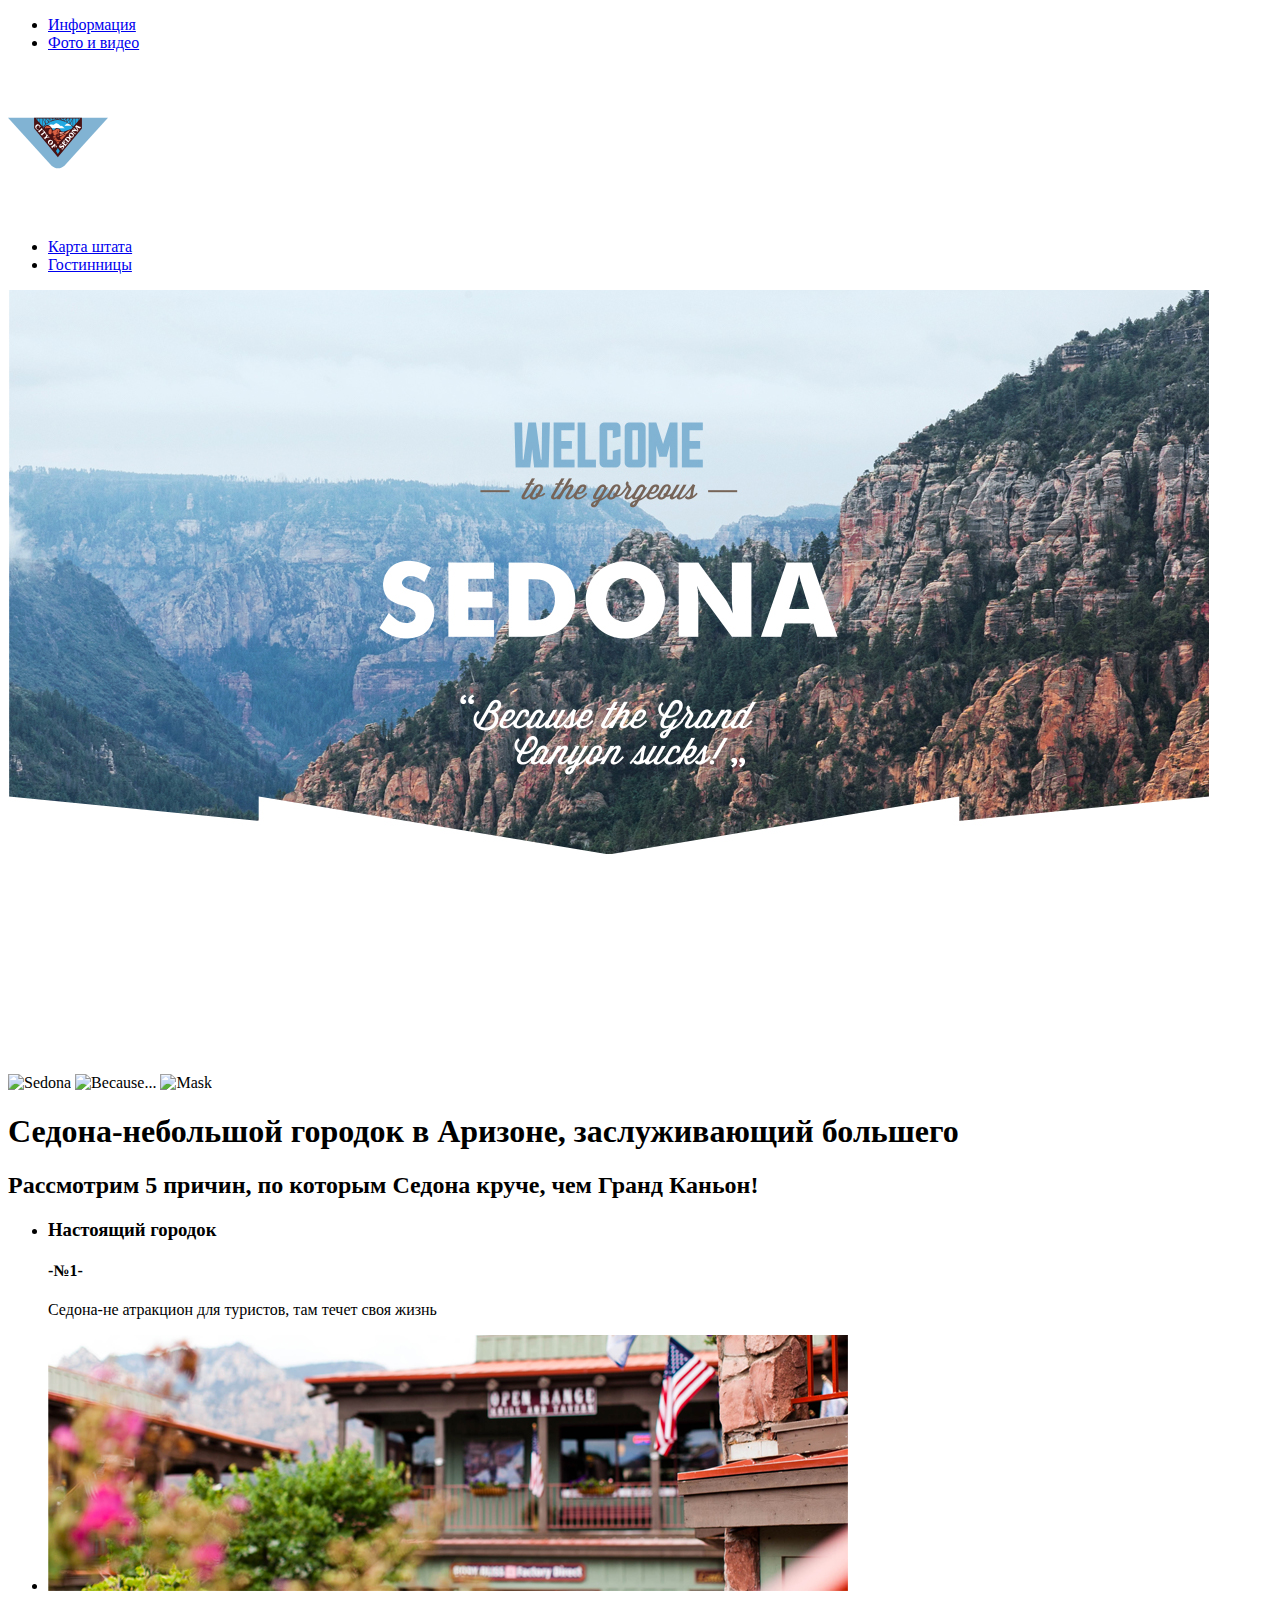
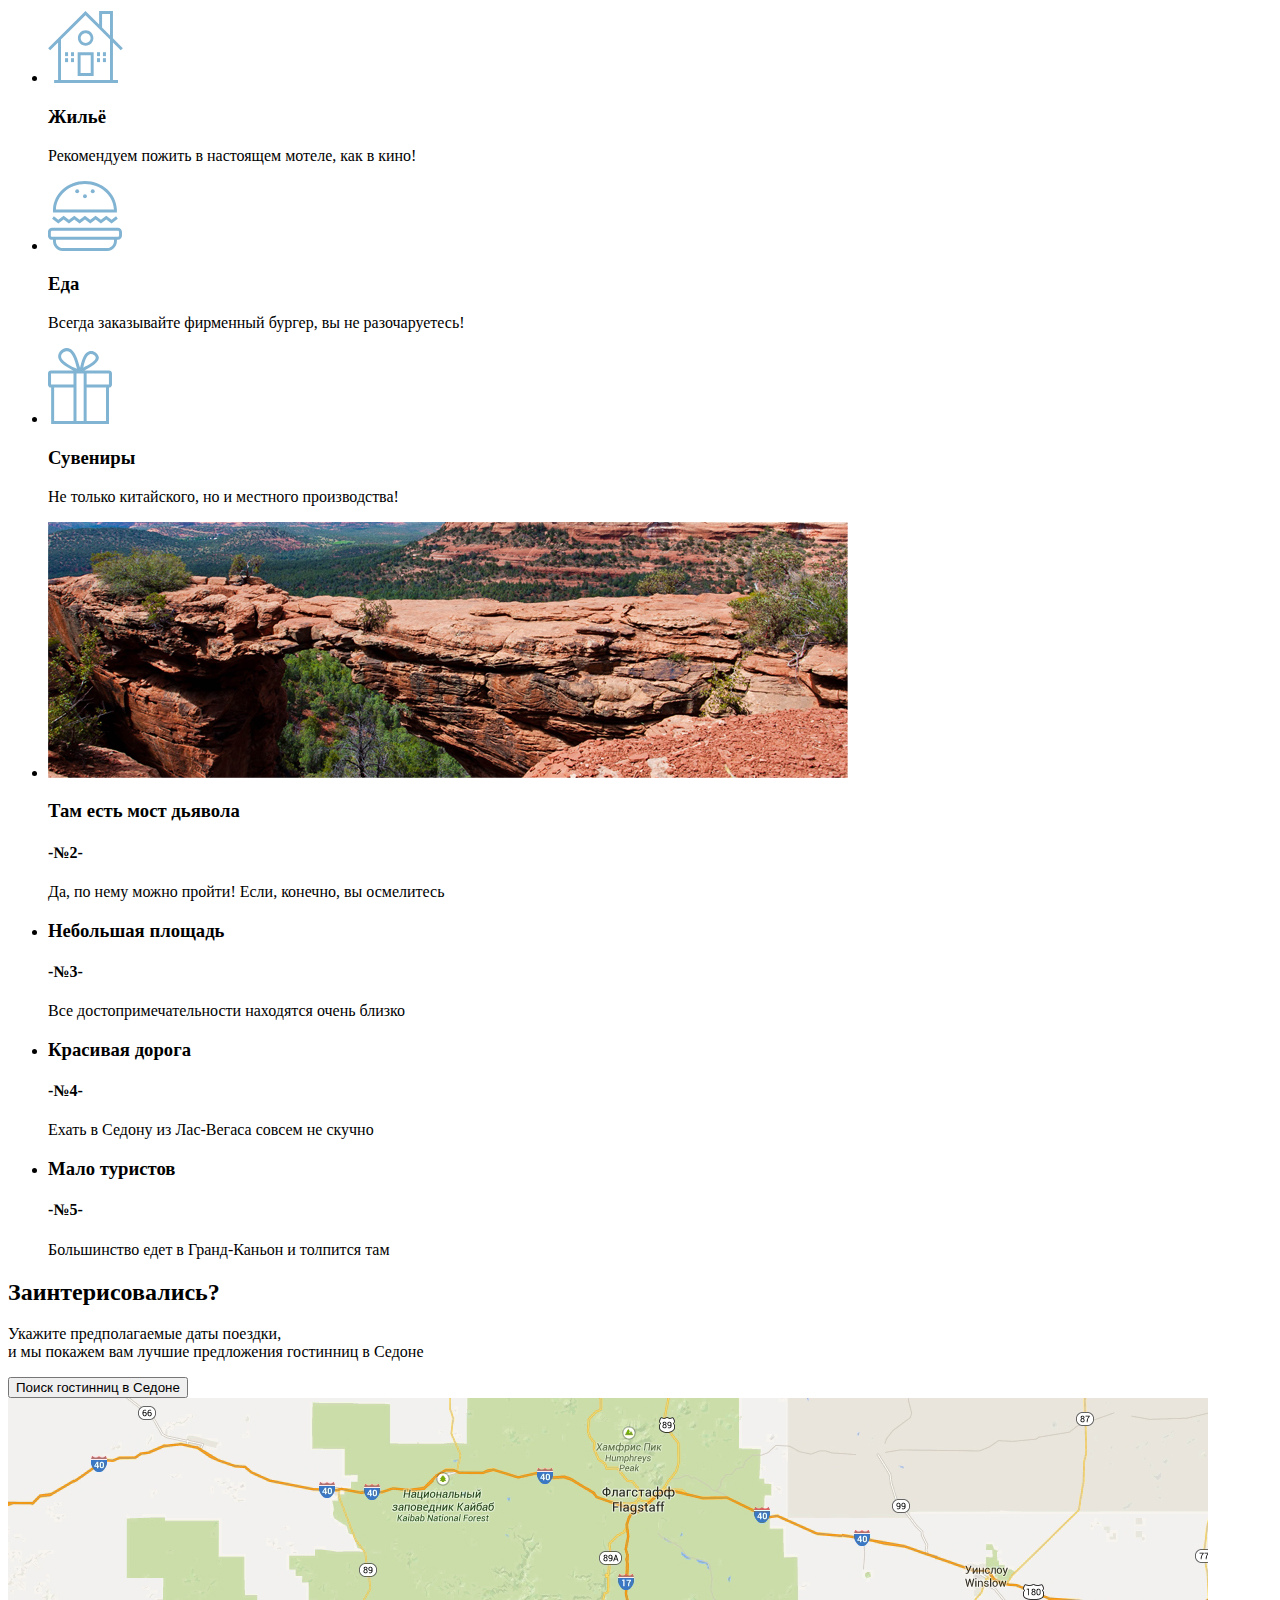
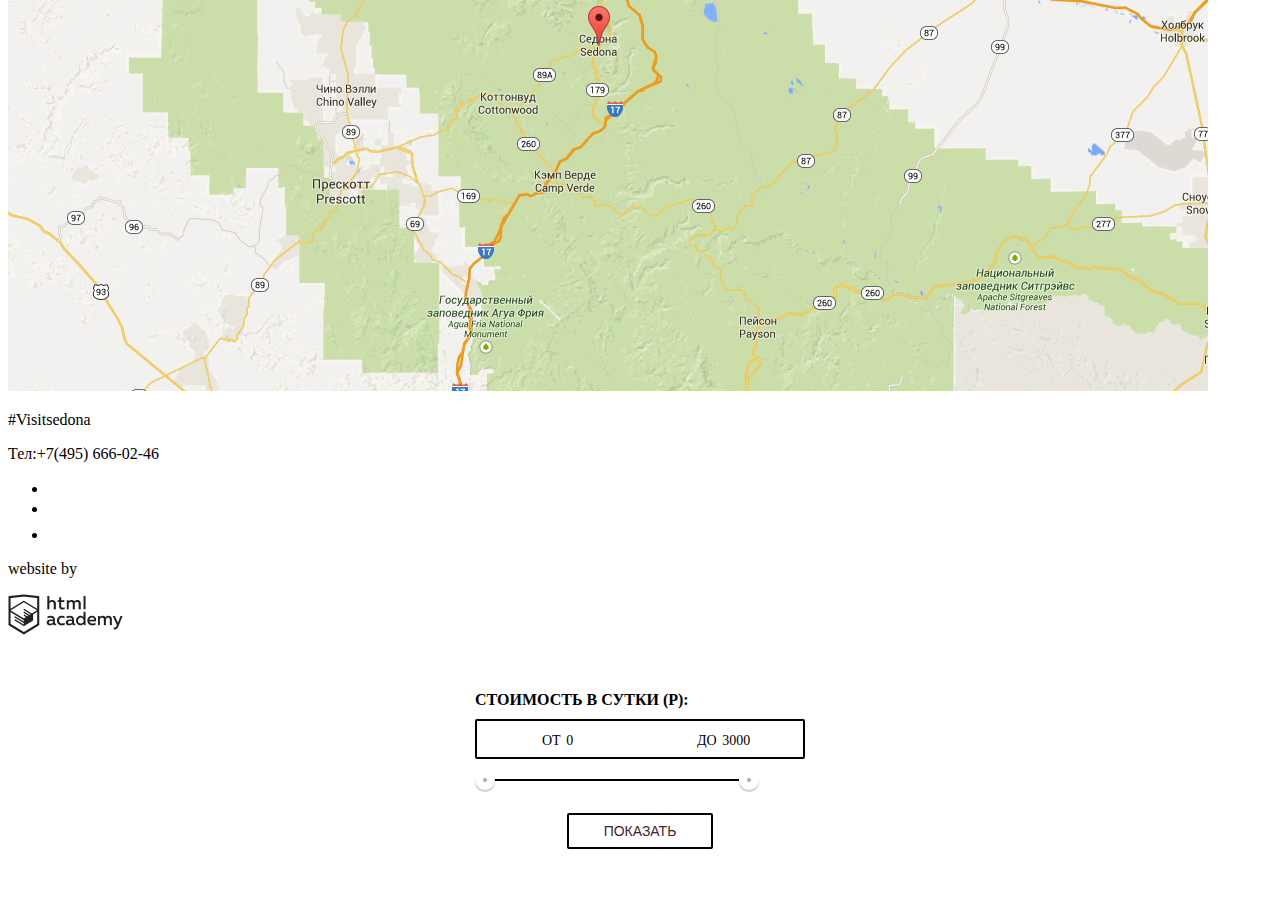
==== Index.html @ 8beca9a7 "first commit" ====
<!DOCTYPE html>
<html lang="ru">

<head>
   <meta charset="utf-8">
   <title>Седона</title>
   <link rel="stylesheet" href="src\css\sedona.css">
</head>

<body>
   <header>
      <nav class="nav">
         <ul class="nav_list">
            <li><a href="info.html">Информация</a></li>
            <li><a href="photo_and_video.html">Фото и видео</a></li>
         </ul>
            <img src="src\img\icons\logo.svg" alt="logo" width="100" height="150">
         <ul class="nav_list">
            <li><a href="map_of_the_states.html">Карта штата</a></li>
            <li><a href="hotel.html">Гостинницы</a></li>
         </ul>
      </nav>
   </header>
   <main>
      <div>
         <section class="intro">
            <img src="src\img\intro.jpg" alt="Welcome to the ..." width="1202" height="780">
            <img src="img" alt="Sedona">
            <img src="img" alt="Because...">
            <img src="img" alt="Mask">
         </section>
         <div class="titles">
            <h1>Седона-небольшой городок в Аризоне, заслуживающий большего</h1>
            <h2>Рассмотрим 5 причин, по которым Седона круче, чем Гранд Каньон!</h2>
         </div>

         <!--Первая полоса преимуществ-->
         <ul class="reasons">
            <li class="reason_row">
               <div class="reason_reason-full">
                  <div class="reason_info">
                     <h3>Настоящий городок</h3>
                     <h4>-№1-</h4>
                     <p>Седона-не атракцион для туристов, там течет своя жизнь</p>
                  </div>
               </div>
            </li>
            <li>
               <div class="reason_image">
                  <img src="src\img\reason_image.jpg" alt="reason_image">
               </div>
            </li>
         </ul>
      </div>

      <!--Вторая полоса преимуществ-->
      <div>
         <ul class="reason">
            <li>
               <div class="reason_icon_housing">
                  <img src="src\img\icons\icon-housing.svg" alt="housing">
               </div>
               <div class="reason_info">
                  <h3>Жильё</h3>
                  <p>Рекомендуем пожить в настоящем мотеле, как в кино!</p>
               </div>
            </li>
            <li>
               <div class="reason_icon_meal">
                  <img src="src\img\icons\icon-meal.svg" alt="meal">
               </div>
               <div class="reason_info">
                  <h3>Еда</h3>
                  <p>Всегда заказывайте фирменный бургер, вы не разочаруетесь!</p>
               </div>
            </li>
            <li>
               <div class="reason_icon_souvenirs">
                  <img src="src\img\icons\icon-souvenirs.svg" alt="souvenirs">
               </div>
               <div class="reason_souvenirs">
                  <h3>Сувениры</h3>
                  <p>Не только китайского, но и местного производства!</p>
               </div>
            </li>
         </ul>
      </div>
      <section class="reason_row">

         <!--Третья полоса преимуществ-->
         <div class="reason reason-full">
            <div class="reason_info">
               <ul>
                  <li><img src="src\img\devil's_bridge.jpg" alt="devil's_bridge">
                     <h3>Там есть мост дьявола</h3>
                     <h4>-№2-</h4>
                     <p>Да, по нему можно пройти! Если, конечно, вы осмелитесь</p>
                  </li>
               </ul>
            </div>
         </div>
      </section>

      <!--Четвертая полоса преимуществ-->
      <ul class="reason_row">
         <li class="reason">
            <div class="reason_info">
               <h3>Небольшая площадь</h3>
               <h4>-№3-</h4>
               <p>Все достопримечательности находятся очень близко</p>
            </div>
         </li>
         <li class="reason">
            <div class="reason_info">
               <h3>Красивая дорога</h3>
               <h4>-№4-</h4>
               <p> Ехать в Седону из Лас-Вегаса совсем не скучно</p>
            </div>
         </li>
         <li class="reason">
            <div class="reason_info">
               <h3>Мало туристов</h3>
               <h4>-№5-</h4>
               <p>Большинство едет в Гранд-Каньон и толпится там</p>
            </div>
         </li>
      </ul>

      <section class="form">
         <div class="form_info">
            <h2>Заинтерисовались?</h2>
            <p>Укажите предполагаемые даты поездки,<br>
               и мы покажем вам лучшие предложения гостинниц в Седоне</p>
         </div>

         <!--Всё, что относится к кнопке-->
         <div class="button">
            <button type="button">Поиск гостинниц в Седоне</button>
         </div>
         <div class="form_popup">
            <form>
               <!--Форма, выпающая при нажатии кнопки-->
            </form>
         </div>
         <div class="map">
            <img src="src\img\map.jpg" alt="maps">
         </div>
      </section>
   </main>
   <footer>
      <div class="contacts">
         <p>#Visitsedona</p>
         <p>Тел:+7(495) 666-02-46</p>
      </div>
      <div class="social_network">
         <ul>
            <li><a href="https://twitter.com"> <img src="src\img\icons\twitter.svg" alt="twitter"></a></li>
            <li><a href="https://www.youtube.com"><img src="src\img\icons\youtube.svg" alt="youtube"></a></li>
            <li><a href="https://www.facebook.com"><img src="src\img\icons\fb-icon.svg" alt="instagram"></a></li>
         </ul>
      </div>
      <div class="html_academy">
         <p>website by</p>
         <a href="https://htmlacademy.ru">
            <img src="src\img\logo_name.png" alt="website by html academy">
         </a>
      </div>
   </footer>
   <div class="filter-range">
      <div class="filter-range-title">Стоимость в сутки (р):</div>
        <div class="price-controls">
          <label class="min-price">от <input type="text" name="min-price" value="0"></label>
          <label class="max-price">до <input type="text" name="max-price" value="3000"></label>
        </div>
        <div class="range-controls">
          <div class="scale">
            <div class="bar"></div>
          </div>
          <div class="range-toggle range-toggle-min"></div>
          <div class="range-toggle range-toggle-max"></div>
        </div>
       <button class="btn-transparent" type="submit">Показать</button>
      </div>
      

</body>

</html>
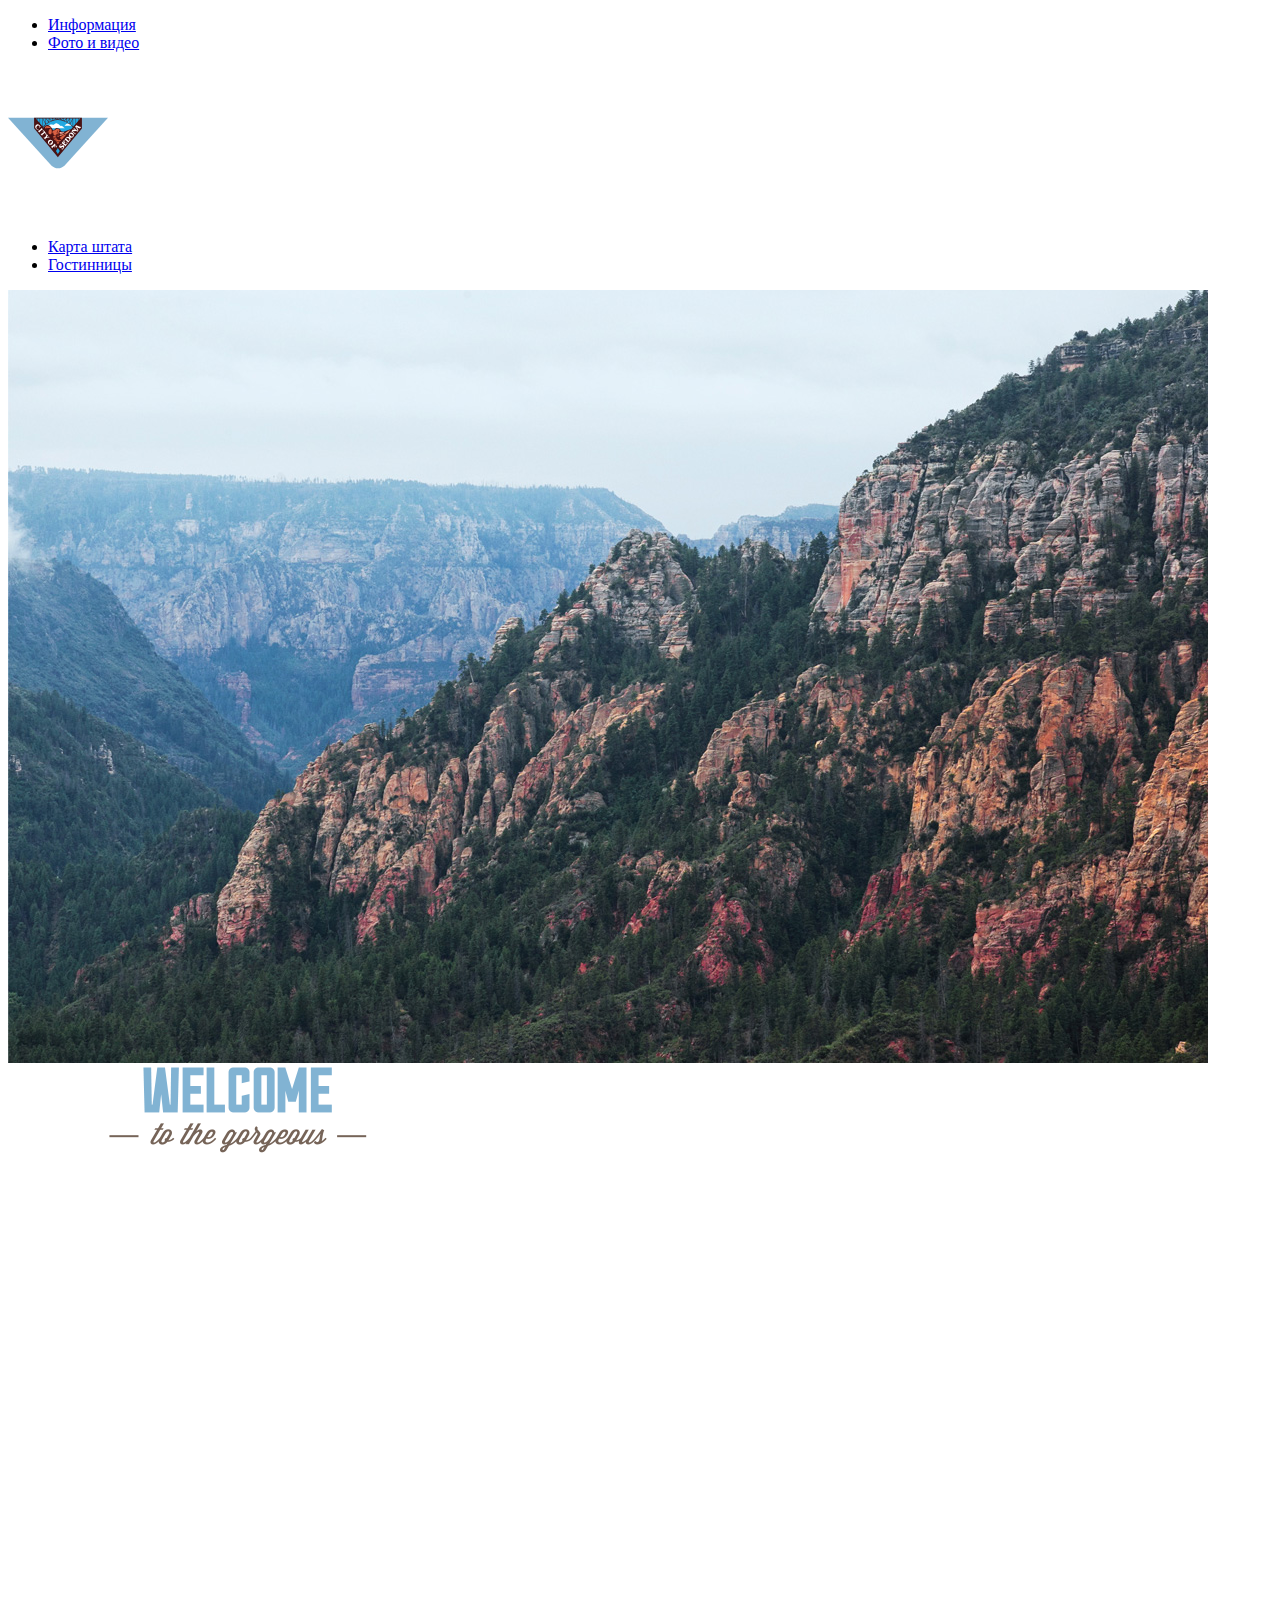
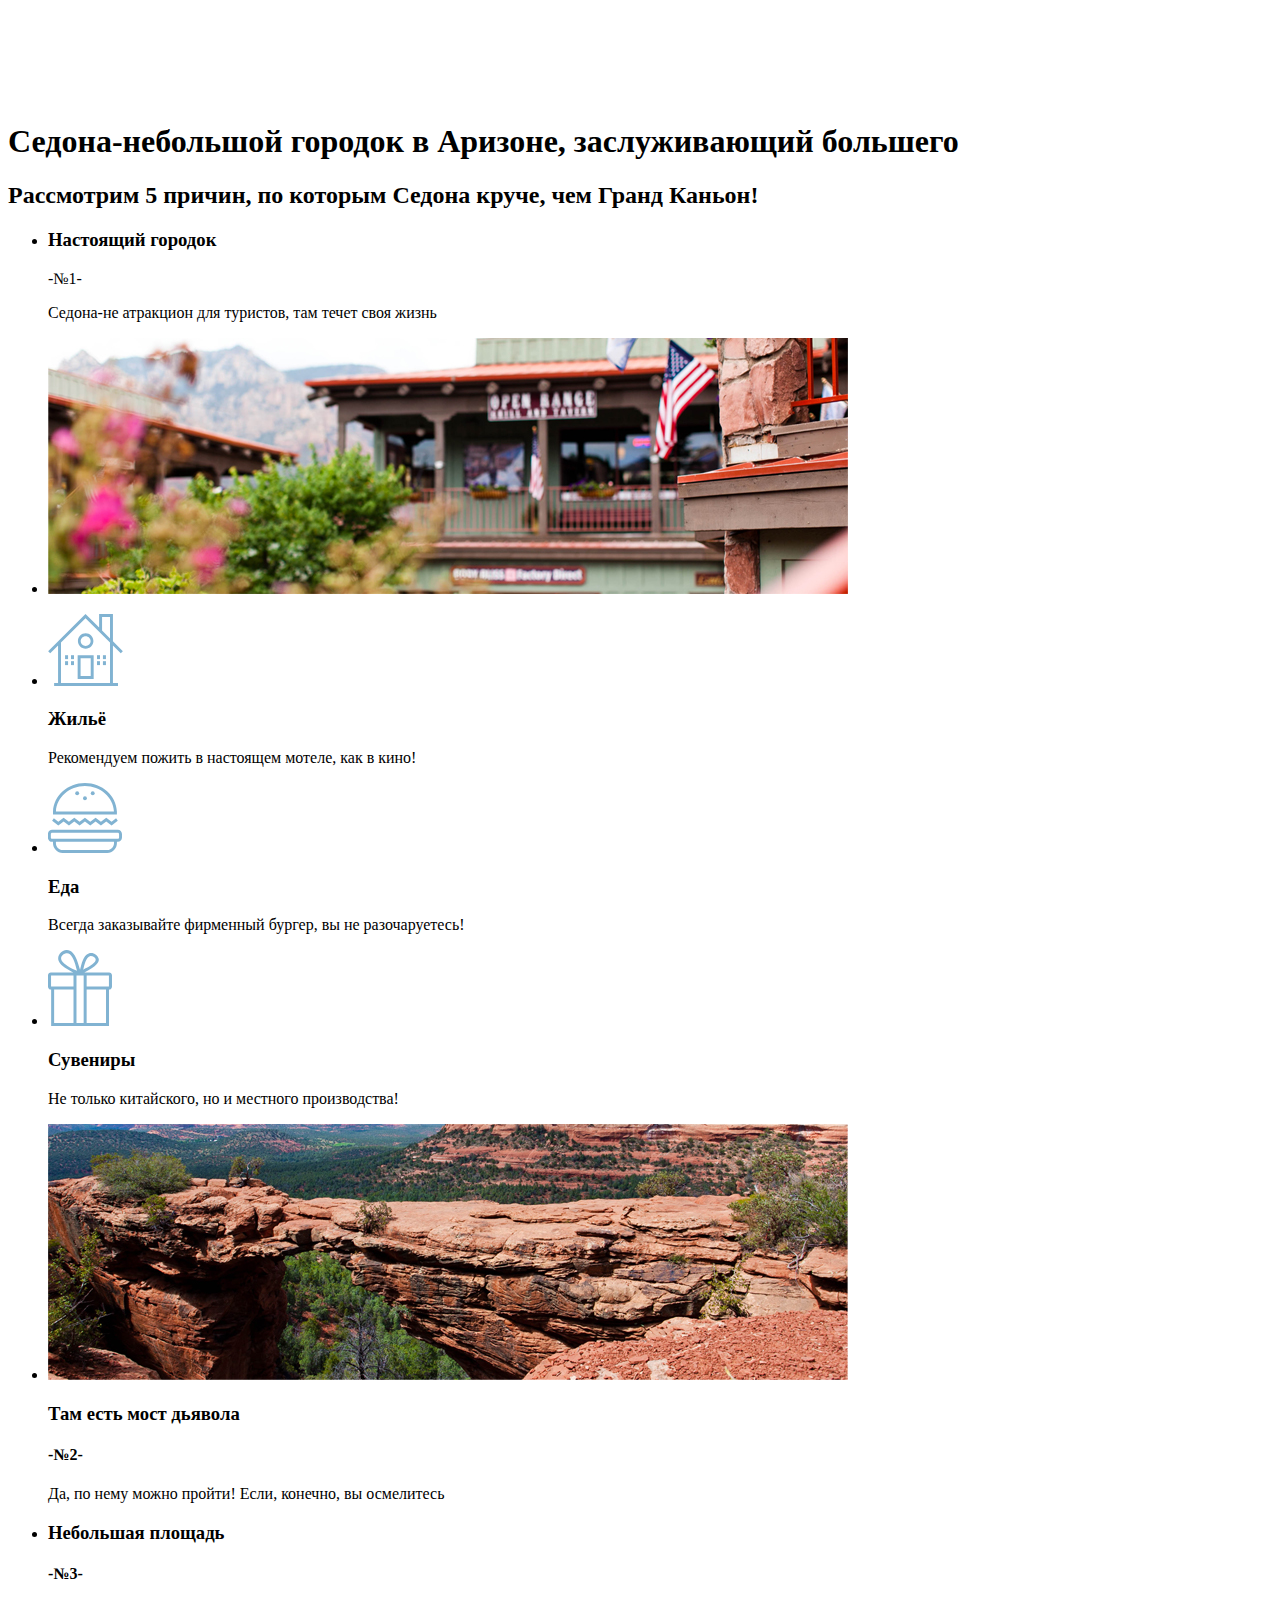
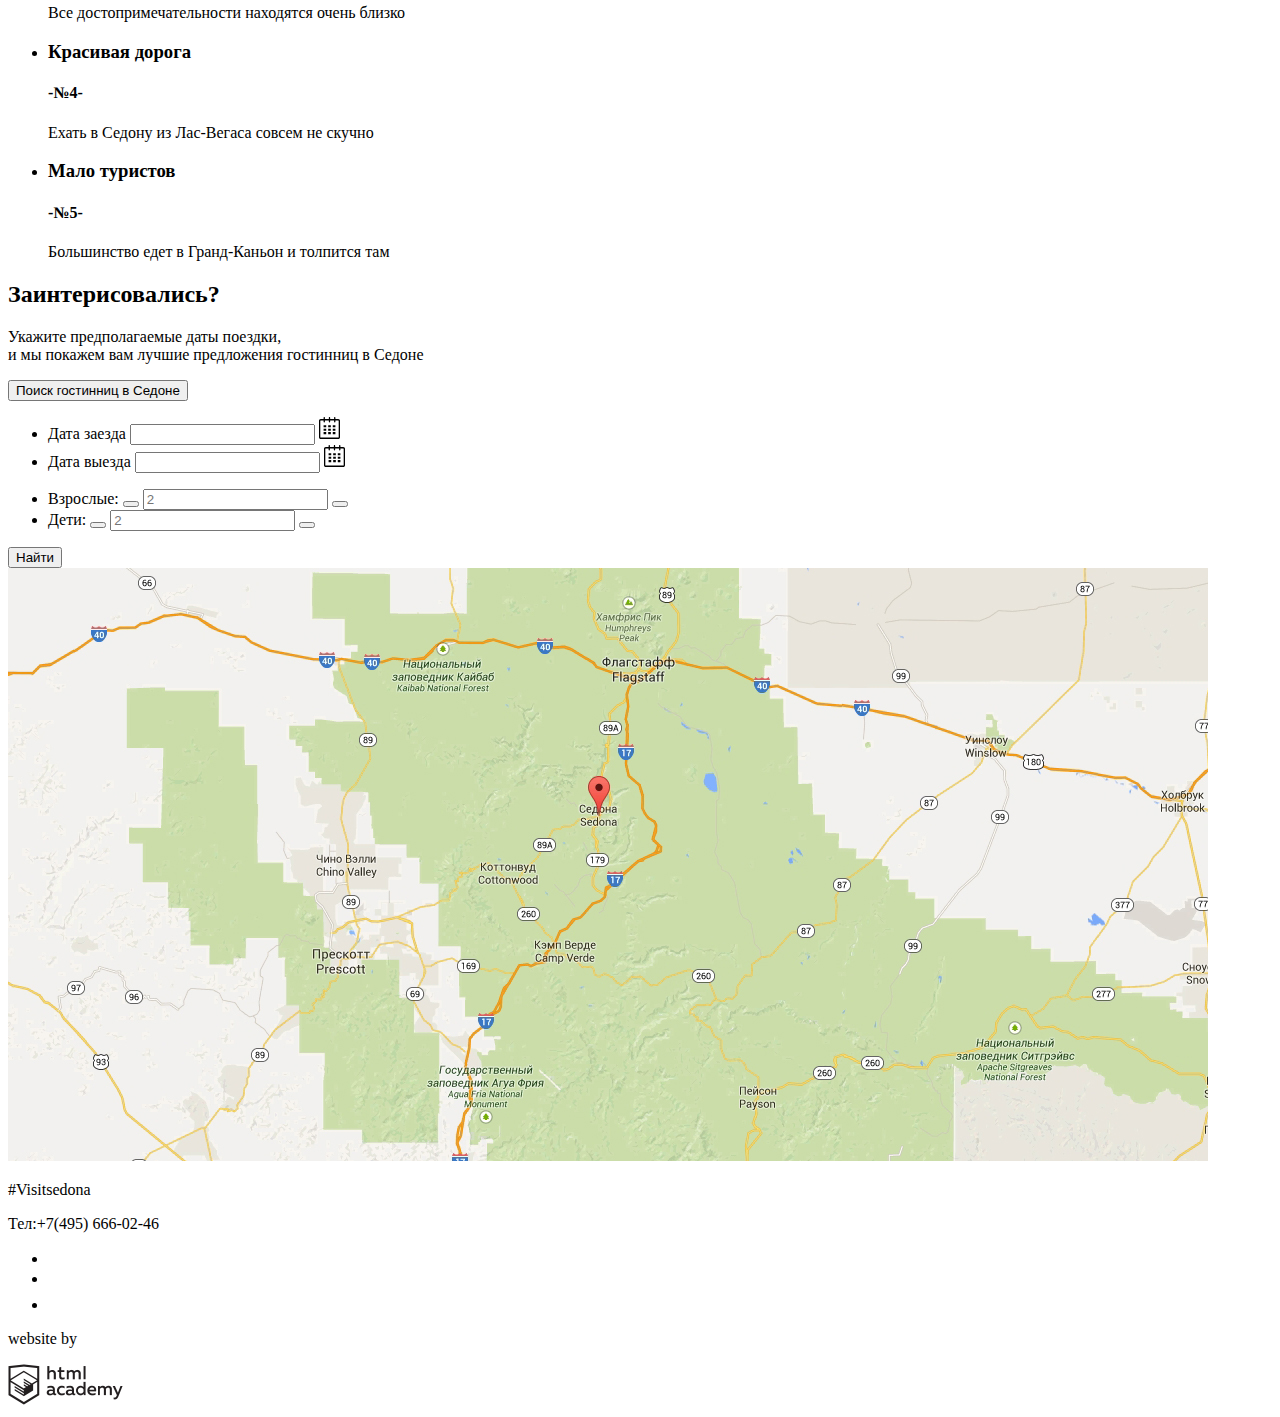
==== commit 0d163886: "дополнил разметку главной страницы" ====
--- a/Index.html
+++ b/Index.html
@@ -14,7 +14,9 @@
             <li><a href="info.html">Информация</a></li>
             <li><a href="photo_and_video.html">Фото и видео</a></li>
          </ul>
+         <a href="/" class="nav_logo">
             <img src="src\img\icons\logo.svg" alt="logo" width="100" height="150">
+         </a>
          <ul class="nav_list">
             <li><a href="map_of_the_states.html">Карта штата</a></li>
             <li><a href="hotel.html">Гостинницы</a></li>
@@ -24,10 +26,11 @@
    <main>
       <div>
          <section class="intro">
-            <img src="src\img\intro.jpg" alt="Welcome to the ..." width="1202" height="780">
-            <img src="img" alt="Sedona">
-            <img src="img" alt="Because...">
-            <img src="img" alt="Mask">
+            <img src="src\img\background_photo.jpg" alt="Background photo" width="" height="">
+            <img src="src\img\welcome.png" alt="welcome to the Sedona">
+            <!--все три надписи-->
+            <img src="src\img\mask.svg" alt="Mask">
+            <!--маска, перекрывающая низ фоновой картинки -->
          </section>
          <div class="titles">
             <h1>Седона-небольшой городок в Аризоне, заслуживающий большего</h1>
@@ -40,7 +43,7 @@
                <div class="reason_reason-full">
                   <div class="reason_info">
                      <h3>Настоящий городок</h3>
-                     <h4>-№1-</h4>
+                     <span>-№1-</span>
                      <p>Седона-не атракцион для туристов, там течет своя жизнь</p>
                   </div>
                </div>
@@ -137,13 +140,58 @@
          <div class="button">
             <button type="button">Поиск гостинниц в Седоне</button>
          </div>
+         <!--Форма, выпающая при нажатии кнопки-->
          <div class="form_popup">
             <form>
-               <!--Форма, выпающая при нажатии кнопки-->
+               <ul>
+                  <li>
+                     <label>
+                        Дата заезда
+                        <input type="text" name="arrival date">
+                     </label>
+                     <svg class="calendar-icon" xmlns="http://www.w3.org/2000/svg" width="21" height="22"
+                        viewBox="0 0 21 22">
+                        <path
+                           d="M19.251 2.025h-2.845V.648c0-.381-.294-.689-.656-.689-.363 0-.656.308-.656.689v1.377h-3.938V.648c0-.381-.294-.689-.655-.689-.363 0-.657.308-.657.689v1.377H5.906V.648c0-.381-.294-.689-.656-.689-.363 0-.657.308-.657.689v1.377H1.75C.784 2.025 0 2.847 0 3.862v16.302C0 21.179.784 22 1.75 22h17.501c.966 0 1.749-.821 1.749-1.836V3.862c0-1.015-.783-1.837-1.749-1.837zm.437 18.139a.448.448 0 0 1-.437.459H1.75a.45.45 0 0 1-.438-.459V3.862a.45.45 0 0 1 .438-.459h2.844v1.378c0 .381.294.689.657.689.362 0 .656-.308.656-.689V3.403h3.938v1.378c0 .381.294.689.657.689.361 0 .655-.308.655-.689V3.403h3.938v1.378c0 .381.293.689.656.689.362 0 .656-.308.656-.689V3.403h2.845c.241 0 .437.206.437.459v16.302z" />
+                        <path
+                           d="M4.594 8.225h2.625v2.066H4.594zM4.594 11.668h2.625v2.067H4.594zM4.594 15.112h2.625v2.066H4.594zM9.188 15.112h2.625v2.066H9.188zM9.188 11.668h2.625v2.067H9.188zM9.188 8.225h2.625v2.066H9.188zM13.781 15.112h2.625v2.066h-2.625zM13.781 11.668h2.625v2.067h-2.625zM13.781 8.225h2.625v2.066h-2.625z" />
+                     </svg>
+                     <img src="\\" alt="">
+                  </li>
+                  <li>
+                     <label>
+                        Дата выезда
+                        <input type="text" name="departure date">
+                     </label>
+                     <svg class="calendar-icon" xmlns="http://www.w3.org/2000/svg" width="21" height="22"
+                        viewBox="0 0 21 22">
+                        <path
+                           d="M19.251 2.025h-2.845V.648c0-.381-.294-.689-.656-.689-.363 0-.656.308-.656.689v1.377h-3.938V.648c0-.381-.294-.689-.655-.689-.363 0-.657.308-.657.689v1.377H5.906V.648c0-.381-.294-.689-.656-.689-.363 0-.657.308-.657.689v1.377H1.75C.784 2.025 0 2.847 0 3.862v16.302C0 21.179.784 22 1.75 22h17.501c.966 0 1.749-.821 1.749-1.836V3.862c0-1.015-.783-1.837-1.749-1.837zm.437 18.139a.448.448 0 0 1-.437.459H1.75a.45.45 0 0 1-.438-.459V3.862a.45.45 0 0 1 .438-.459h2.844v1.378c0 .381.294.689.657.689.362 0 .656-.308.656-.689V3.403h3.938v1.378c0 .381.294.689.657.689.361 0 .655-.308.655-.689V3.403h3.938v1.378c0 .381.293.689.656.689.362 0 .656-.308.656-.689V3.403h2.845c.241 0 .437.206.437.459v16.302z" />
+                        <path
+                           d="M4.594 8.225h2.625v2.066H4.594zM4.594 11.668h2.625v2.067H4.594zM4.594 15.112h2.625v2.066H4.594zM9.188 15.112h2.625v2.066H9.188zM9.188 11.668h2.625v2.067H9.188zM9.188 8.225h2.625v2.066H9.188zM13.781 15.112h2.625v2.066h-2.625zM13.781 11.668h2.625v2.067h-2.625zM13.781 8.225h2.625v2.066h-2.625z" />
+                     </svg>
+                     <img src="\\" alt="">
+                  </li>
+               </ul>
+               <ul>
+                  <li>
+                     Взрослые:
+                     <button type="button" class="minus"> </button>
+                     <input class="adults" type="text" placeholder="2">
+                     <button type="button" class="plus"></button>
+                  </li>
+                  <li>
+                     Дети:
+                     <button type="button" class="minus"> </button>
+                     <input class="children" type="text" placeholder="2">
+                     <button type="button" class="plus"></button>
+                  </li>
+               </ul>
+               <button type="button">Найти</button>
             </form>
          </div>
          <div class="map">
-            <img src="src\img\map.jpg" alt="maps">
+            <img src="src\img\map.jpg" alt="Седона, штат Аризона, Соединённые Штаты Америки">
          </div>
       </section>
    </main>
@@ -166,24 +214,50 @@
          </a>
       </div>
    </footer>
-   <div class="filter-range">
-      <div class="filter-range-title">Стоимость в сутки (р):</div>
-        <div class="price-controls">
-          <label class="min-price">от <input type="text" name="min-price" value="0"></label>
-          <label class="max-price">до <input type="text" name="max-price" value="3000"></label>
-        </div>
-        <div class="range-controls">
-          <div class="scale">
-            <div class="bar"></div>
-          </div>
-          <div class="range-toggle range-toggle-min"></div>
-          <div class="range-toggle range-toggle-max"></div>
-        </div>
-       <button class="btn-transparent" type="submit">Показать</button>
-      </div>
-      
-
 </body>
 
 </html>
 
+
+
+
+
+
+
+
+
+
+
+
+
+
+
+
+
+
+
+
+
+
+
+
+
+
+
+
+<!--ползунок с ценой
+<div class="filter-range">
+   <div class="filter-range-title">Стоимость в сутки (р):</div>
+   <div class="price-controls">
+      <label class="min-price">от <input type="text" name="min-price" value="0"></label>
+      <label class="max-price">до <input type="text" name="max-price" value="3000"></label>
+   </div>
+   <div class="range-controls">
+      <div class="scale">
+         <div class="bar"></div>
+      </div>
+      <div class="range-toggle range-toggle-min"></div>
+      <div class="range-toggle range-toggle-max"></div>
+   </div>
+   <button class="btn-transparent" type="submit">Показать</button>
+</div>-->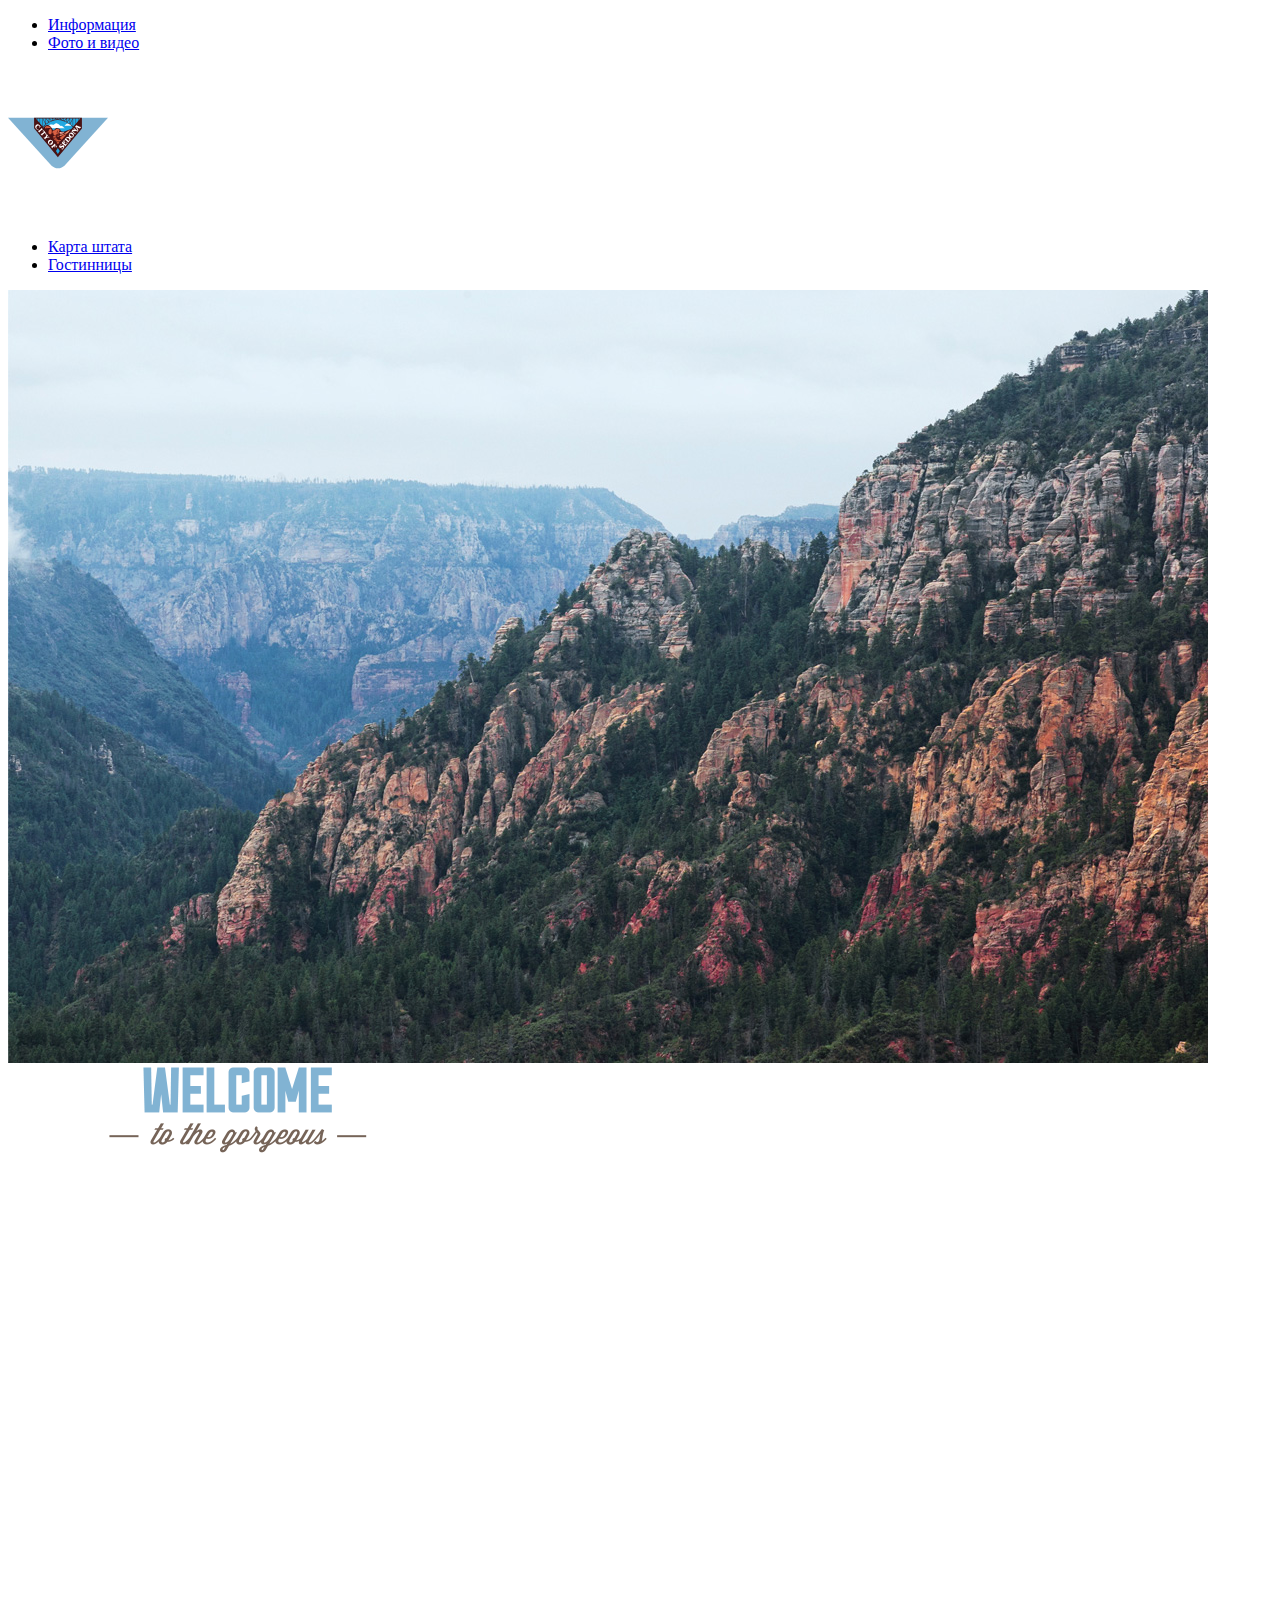
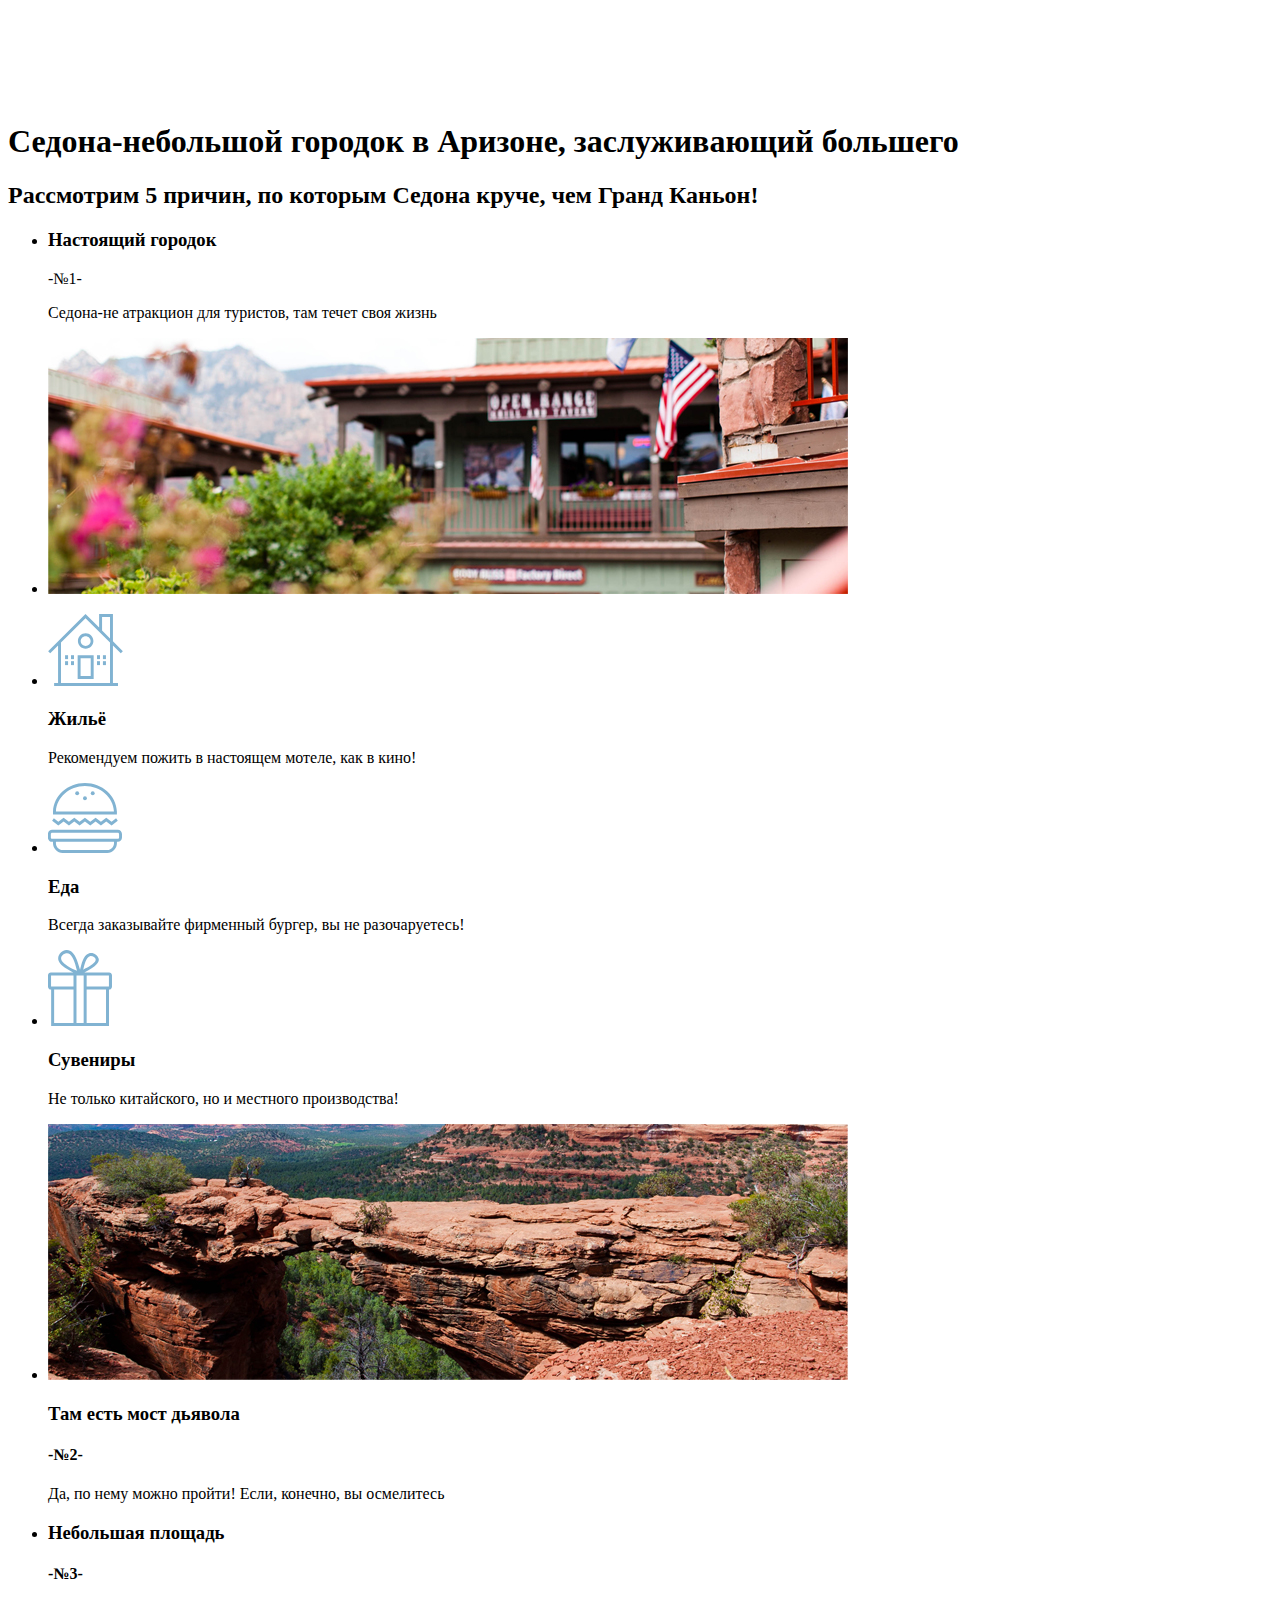
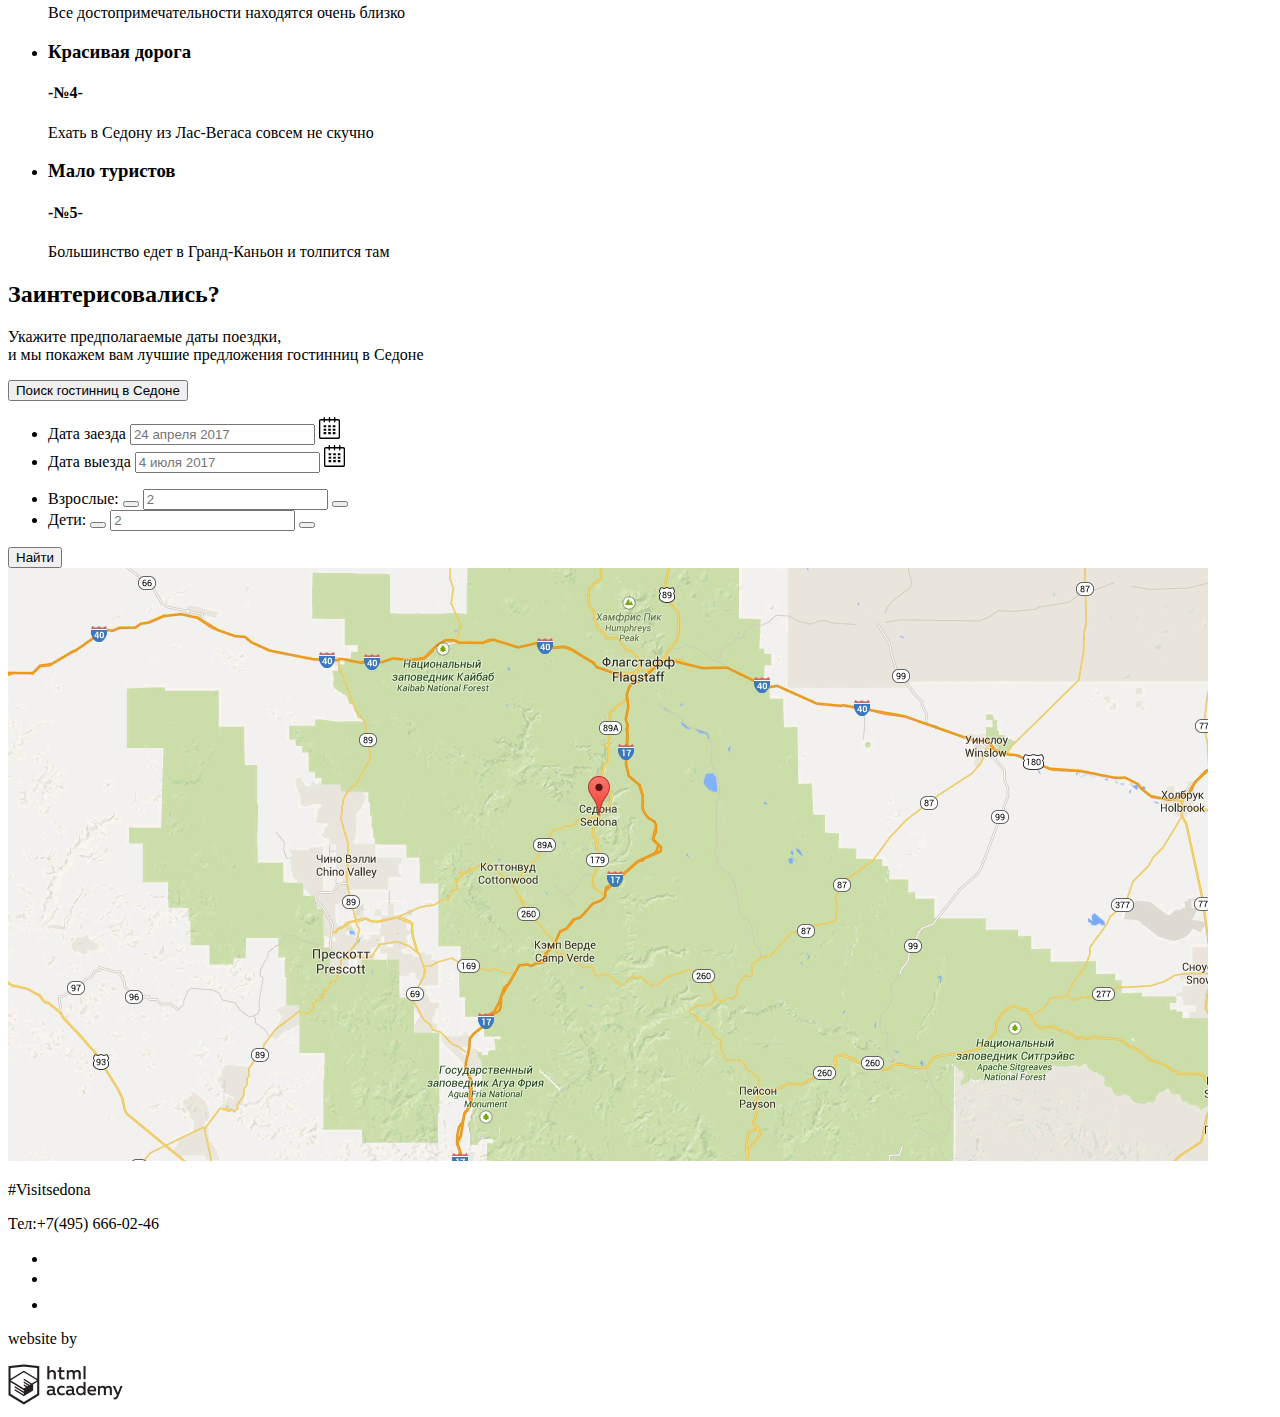
==== commit 14e384c2: "Начал разметку второй страницы" ====
--- a/Index.html
+++ b/Index.html
@@ -27,16 +27,15 @@
       <div>
          <section class="intro">
             <img src="src\img\background_photo.jpg" alt="Background photo" width="" height="">
+            <!--все три надписи-->
             <img src="src\img\welcome.png" alt="welcome to the Sedona">
-            <!--все три надписи-->
+            <!--маска, перекрывающая низ фоновой картинки -->
             <img src="src\img\mask.svg" alt="Mask">
-            <!--маска, перекрывающая низ фоновой картинки -->
          </section>
          <div class="titles">
             <h1>Седона-небольшой городок в Аризоне, заслуживающий большего</h1>
             <h2>Рассмотрим 5 причин, по которым Седона круче, чем Гранд Каньон!</h2>
          </div>
-
          <!--Первая полоса преимуществ-->
          <ul class="reasons">
             <li class="reason_row">
@@ -55,7 +54,6 @@
             </li>
          </ul>
       </div>
-
       <!--Вторая полоса преимуществ-->
       <div>
          <ul class="reason">
@@ -89,7 +87,6 @@
          </ul>
       </div>
       <section class="reason_row">
-
          <!--Третья полоса преимуществ-->
          <div class="reason reason-full">
             <div class="reason_info">
@@ -103,7 +100,6 @@
             </div>
          </div>
       </section>
-
       <!--Четвертая полоса преимуществ-->
       <ul class="reason_row">
          <li class="reason">
@@ -128,26 +124,37 @@
             </div>
          </li>
       </ul>
-
       <section class="form">
          <div class="form_info">
             <h2>Заинтерисовались?</h2>
             <p>Укажите предполагаемые даты поездки,<br>
                и мы покажем вам лучшие предложения гостинниц в Седоне</p>
          </div>
-
-         <!--Всё, что относится к кнопке-->
+         <!--Всё, что относится к кнопке открытия формы-->
          <div class="button">
             <button type="button">Поиск гостинниц в Седоне</button>
          </div>
          <!--Форма, выпающая при нажатии кнопки-->
          <div class="form_popup">
-            <form>
+            <form class="user" method="post" action="https://echo.htmlacademy.ru">
                <ul>
                   <li>
+                        <label>
+                           Дата заезда
+                           <input type="text" name="arrival date" placeholder="24 апреля 2017">
+                        </label>
+                        <svg class="calendar-icon" xmlns="http://www.w3.org/2000/svg" width="21" height="22"
+                           viewBox="0 0 21 22">
+                           <path
+                              d="M19.251 2.025h-2.845V.648c0-.381-.294-.689-.656-.689-.363 0-.656.308-.656.689v1.377h-3.938V.648c0-.381-.294-.689-.655-.689-.363 0-.657.308-.657.689v1.377H5.906V.648c0-.381-.294-.689-.656-.689-.363 0-.657.308-.657.689v1.377H1.75C.784 2.025 0 2.847 0 3.862v16.302C0 21.179.784 22 1.75 22h17.501c.966 0 1.749-.821 1.749-1.836V3.862c0-1.015-.783-1.837-1.749-1.837zm.437 18.139a.448.448 0 0 1-.437.459H1.75a.45.45 0 0 1-.438-.459V3.862a.45.45 0 0 1 .438-.459h2.844v1.378c0 .381.294.689.657.689.362 0 .656-.308.656-.689V3.403h3.938v1.378c0 .381.294.689.657.689.361 0 .655-.308.655-.689V3.403h3.938v1.378c0 .381.293.689.656.689.362 0 .656-.308.656-.689V3.403h2.845c.241 0 .437.206.437.459v16.302z" />
+                           <path
+                              d="M4.594 8.225h2.625v2.066H4.594zM4.594 11.668h2.625v2.067H4.594zM4.594 15.112h2.625v2.066H4.594zM9.188 15.112h2.625v2.066H9.188zM9.188 11.668h2.625v2.067H9.188zM9.188 8.225h2.625v2.066H9.188zM13.781 15.112h2.625v2.066h-2.625zM13.781 11.668h2.625v2.067h-2.625zM13.781 8.225h2.625v2.066h-2.625z" />
+                        </svg>
+                  </li>
+                  <li>
                      <label>
-                        Дата заезда
-                        <input type="text" name="arrival date">
+                        Дата выезда
+                        <input type="text" name="departure date" placeholder="4 июля 2017">
                      </label>
                      <svg class="calendar-icon" xmlns="http://www.w3.org/2000/svg" width="21" height="22"
                         viewBox="0 0 21 22">
@@ -156,38 +163,23 @@
                         <path
                            d="M4.594 8.225h2.625v2.066H4.594zM4.594 11.668h2.625v2.067H4.594zM4.594 15.112h2.625v2.066H4.594zM9.188 15.112h2.625v2.066H9.188zM9.188 11.668h2.625v2.067H9.188zM9.188 8.225h2.625v2.066H9.188zM13.781 15.112h2.625v2.066h-2.625zM13.781 11.668h2.625v2.067h-2.625zM13.781 8.225h2.625v2.066h-2.625z" />
                      </svg>
-                     <img src="\\" alt="">
-                  </li>
-                  <li>
-                     <label>
-                        Дата выезда
-                        <input type="text" name="departure date">
-                     </label>
-                     <svg class="calendar-icon" xmlns="http://www.w3.org/2000/svg" width="21" height="22"
-                        viewBox="0 0 21 22">
-                        <path
-                           d="M19.251 2.025h-2.845V.648c0-.381-.294-.689-.656-.689-.363 0-.656.308-.656.689v1.377h-3.938V.648c0-.381-.294-.689-.655-.689-.363 0-.657.308-.657.689v1.377H5.906V.648c0-.381-.294-.689-.656-.689-.363 0-.657.308-.657.689v1.377H1.75C.784 2.025 0 2.847 0 3.862v16.302C0 21.179.784 22 1.75 22h17.501c.966 0 1.749-.821 1.749-1.836V3.862c0-1.015-.783-1.837-1.749-1.837zm.437 18.139a.448.448 0 0 1-.437.459H1.75a.45.45 0 0 1-.438-.459V3.862a.45.45 0 0 1 .438-.459h2.844v1.378c0 .381.294.689.657.689.362 0 .656-.308.656-.689V3.403h3.938v1.378c0 .381.294.689.657.689.361 0 .655-.308.655-.689V3.403h3.938v1.378c0 .381.293.689.656.689.362 0 .656-.308.656-.689V3.403h2.845c.241 0 .437.206.437.459v16.302z" />
-                        <path
-                           d="M4.594 8.225h2.625v2.066H4.594zM4.594 11.668h2.625v2.067H4.594zM4.594 15.112h2.625v2.066H4.594zM9.188 15.112h2.625v2.066H9.188zM9.188 11.668h2.625v2.067H9.188zM9.188 8.225h2.625v2.066H9.188zM13.781 15.112h2.625v2.066h-2.625zM13.781 11.668h2.625v2.067h-2.625zM13.781 8.225h2.625v2.066h-2.625z" />
-                     </svg>
-                     <img src="\\" alt="">
                   </li>
                </ul>
                <ul>
                   <li>
-                     Взрослые:
+                     <label for="quantity adults">Взрослые:</label>
                      <button type="button" class="minus"> </button>
-                     <input class="adults" type="text" placeholder="2">
+                     <input class="adults" type="text" placeholder="2" id="quantity adults">
                      <button type="button" class="plus"></button>
                   </li>
                   <li>
-                     Дети:
+                     <label for="quantity children">Дети:</label>
                      <button type="button" class="minus"> </button>
-                     <input class="children" type="text" placeholder="2">
+                     <input class="children" type="text" placeholder="2" id="quantity children">
                      <button type="button" class="plus"></button>
                   </li>
                </ul>
-               <button type="button">Найти</button>
+               <button type="button" id="">Найти</button>
             </form>
          </div>
          <div class="map">
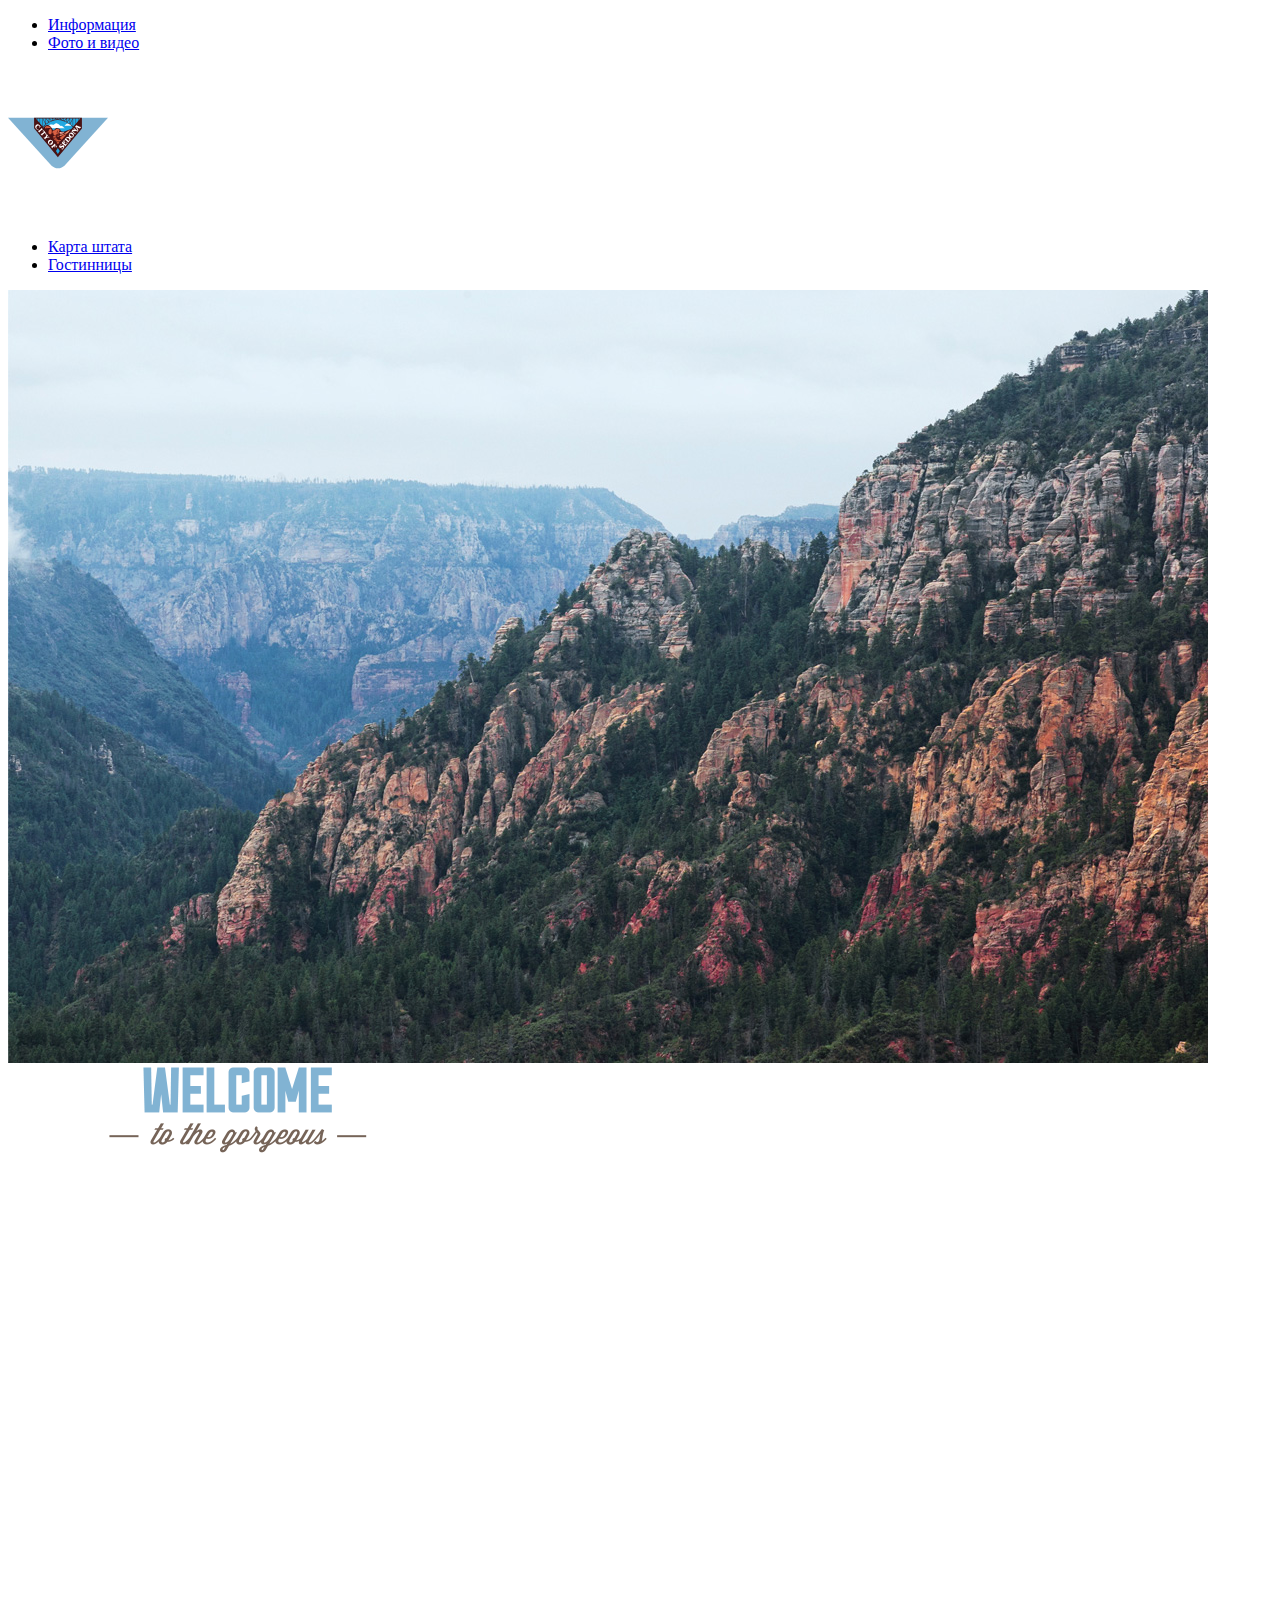
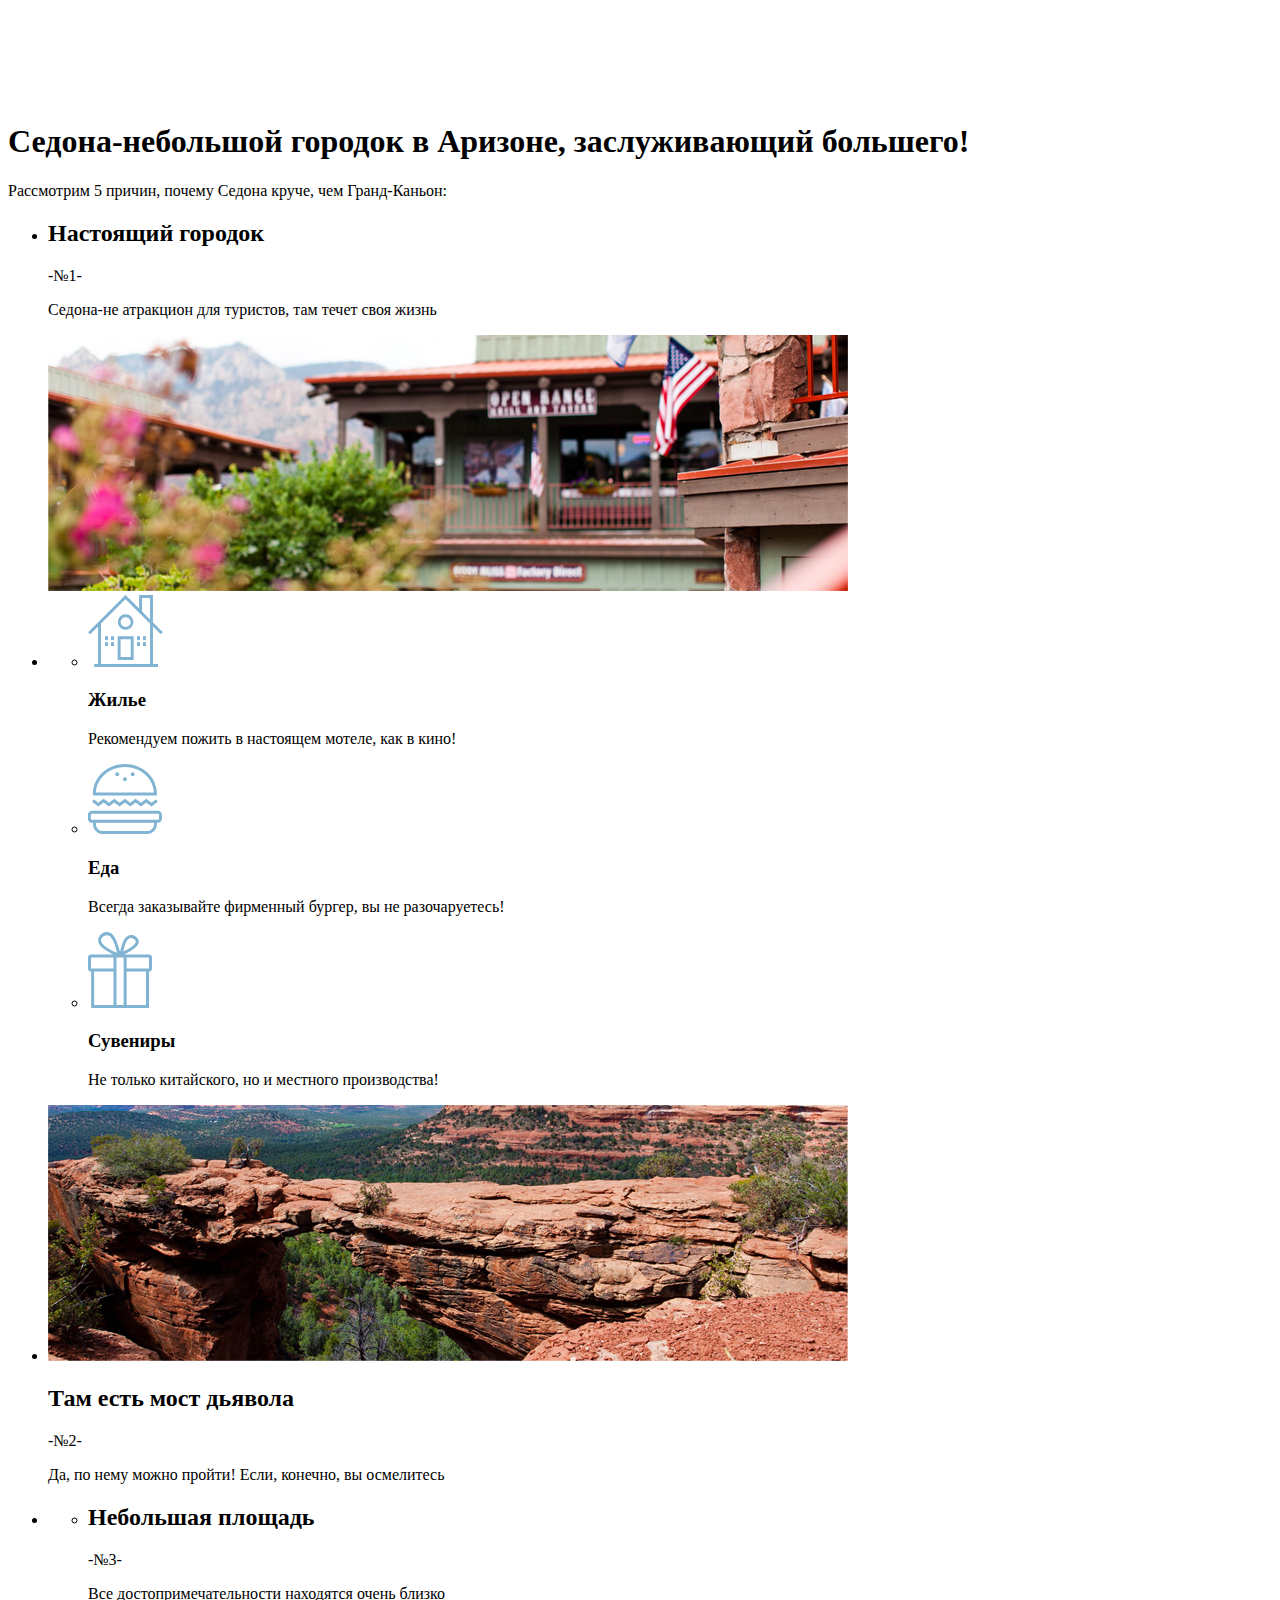
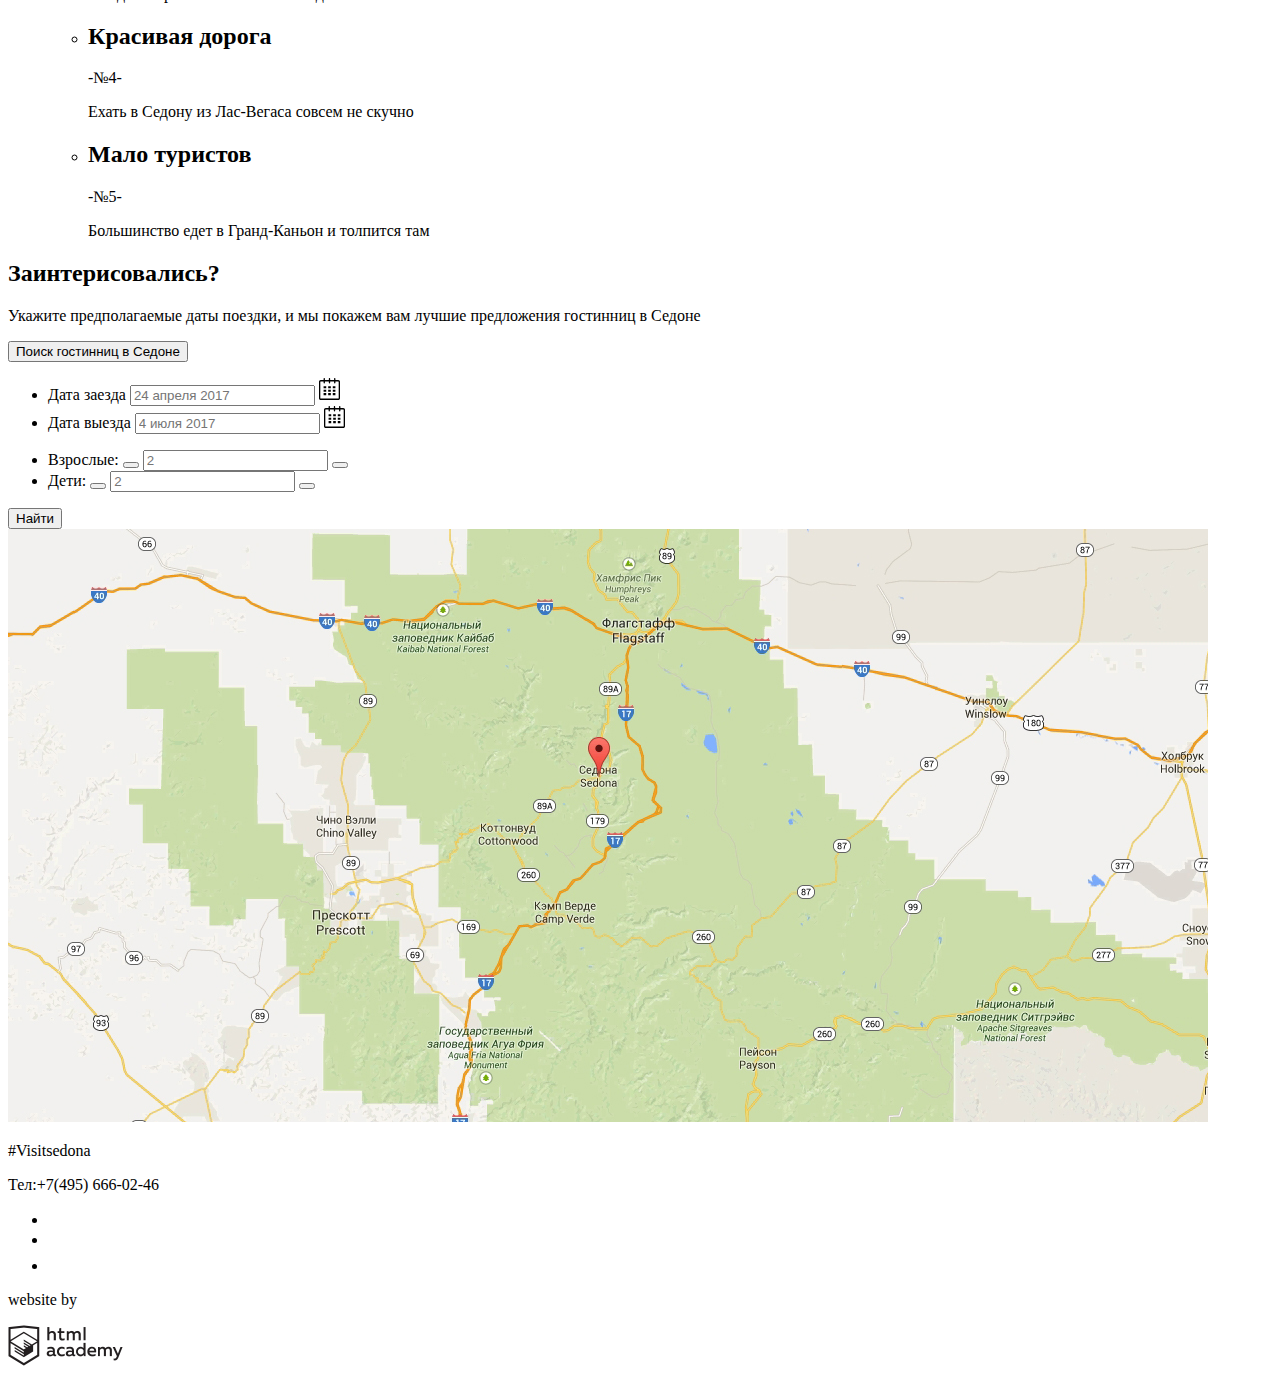
==== commit 75034dcc: "Доделал разметку(ну да , ну да)" ====
--- a/Index.html
+++ b/Index.html
@@ -4,7 +4,7 @@
 <head>
    <meta charset="utf-8">
    <title>Седона</title>
-   <link rel="stylesheet" href="src\css\sedona.css">
+   <link rel="stylesheet" href="src/css/index.css">
 </head>
 
 <body>
@@ -15,7 +15,7 @@
             <li><a href="photo_and_video.html">Фото и видео</a></li>
          </ul>
          <a href="/" class="nav_logo">
-            <img src="src\img\icons\logo.svg" alt="logo" width="100" height="150">
+            <img src="src/img/icons/logo.svg" alt="logo" width="100" height="150">
          </a>
          <ul class="nav_list">
             <li><a href="map_of_the_states.html">Карта штата</a></li>
@@ -24,110 +24,96 @@
       </nav>
    </header>
    <main>
-      <div>
-         <section class="intro">
-            <img src="src\img\background_photo.jpg" alt="Background photo" width="" height="">
-            <!--все три надписи-->
-            <img src="src\img\welcome.png" alt="welcome to the Sedona">
-            <!--маска, перекрывающая низ фоновой картинки -->
-            <img src="src\img\mask.svg" alt="Mask">
-         </section>
-         <div class="titles">
-            <h1>Седона-небольшой городок в Аризоне, заслуживающий большего</h1>
-            <h2>Рассмотрим 5 причин, по которым Седона круче, чем Гранд Каньон!</h2>
-         </div>
-         <!--Первая полоса преимуществ-->
-         <ul class="reasons">
-            <li class="reason_row">
-               <div class="reason_reason-full">
-                  <div class="reason_info">
-                     <h3>Настоящий городок</h3>
-                     <span>-№1-</span>
-                     <p>Седона-не атракцион для туристов, там течет своя жизнь</p>
-                  </div>
+      <section class="intro">
+         <img src="src/img/background_photo.jpg" alt="Background photo" width="#" height="#">
+         <img src="src/img/welcome.png" alt="welcome to the Sedona">
+         <img src="src/img/mask.svg" alt="Mask">
+      </section>
+      <section class="reasons">
+         <div class="info">
+            <h1>Седона-небольшой городок в Аризоне, заслуживающий большего!</h1>
+            <p>Рассмотрим 5 причин, почему Седона круче, чем Гранд-Каньон:</p>
+         </div>
+         <ul class="reason-list">
+            <li class="reason-row">
+               <div class="reason-row-city">
+                  <h2>Настоящий городок</h2>
+                  <span>-№1-</span>
+                  <p>Седона-не атракцион для туристов, там течет своя жизнь</p>
                </div>
-            </li>
-            <li>
-               <div class="reason_image">
-                  <img src="src\img\reason_image.jpg" alt="reason_image">
+               <div class="reason-city-img">
+                  <img src="src/img/reason_image.jpg" alt="reason_image">
                </div>
             </li>
-         </ul>
-      </div>
-      <!--Вторая полоса преимуществ-->
-      <div>
-         <ul class="reason">
-            <li>
-               <div class="reason_icon_housing">
-                  <img src="src\img\icons\icon-housing.svg" alt="housing">
+            <li class="reason-row">
+               <ul class="pluses">
+                  <li class="housing">
+                     <div class="reason_icon_housing">
+                        <img src="src/img/icons/icon-housing.svg" alt="housing">
+                     </div>
+                     <h3>Жилье</h3>
+                     <p class="description">Рекомендуем пожить в настоящем мотеле, как в кино!</p>
+                  </li>
+                  <li class="meal">
+                     <div class="reason_icon_meal">
+                        <img src="src/img/icons/icon-meal.svg" alt="meal">
+                     </div>
+                     <div class="meal_info">
+                        <h3>Еда</h3>
+                        <p class="description">Всегда заказывайте фирменный бургер, вы не разочаруетесь!</p>
+                     </div>
+                  </li>
+                  <li class="souvenirs">
+                     <div class="reason_icon_souvenirs">
+                        <img src="src/img/icons/icon-souvenirs.svg" alt="souvenirs">
+                     </div>
+                     <div class="reason_souvenirs">
+                        <h3>Сувениры</h3>
+                        <p class="description">Не только китайского, но и местного производства!</p>
+                     </div>
+                  </li>
+               </ul>
+            </li>
+            <li class="reason-row">
+               <div class="reason_icon_devil's_bridge">
+                  <img src="src/img/devil's_bridge.jpg" alt="devil's_bridge">
                </div>
-               <div class="reason_info">
-                  <h3>Жильё</h3>
-                  <p>Рекомендуем пожить в настоящем мотеле, как в кино!</p>
-               </div>
-            </li>
-            <li>
-               <div class="reason_icon_meal">
-                  <img src="src\img\icons\icon-meal.svg" alt="meal">
-               </div>
-               <div class="reason_info">
-                  <h3>Еда</h3>
-                  <p>Всегда заказывайте фирменный бургер, вы не разочаруетесь!</p>
-               </div>
-            </li>
-            <li>
-               <div class="reason_icon_souvenirs">
-                  <img src="src\img\icons\icon-souvenirs.svg" alt="souvenirs">
-               </div>
-               <div class="reason_souvenirs">
-                  <h3>Сувениры</h3>
-                  <p>Не только китайского, но и местного производства!</p>
-               </div>
-            </li>
-         </ul>
-      </div>
-      <section class="reason_row">
-         <!--Третья полоса преимуществ-->
-         <div class="reason reason-full">
-            <div class="reason_info">
+               <h2>Там есть мост дьявола</h2>
+               <span>-№2-</span>
+               <p class="description">Да, по нему можно пройти! Если, конечно, вы осмелитесь</p>
+            </li>
+            <li class="reason-row">
                <ul>
-                  <li><img src="src\img\devil's_bridge.jpg" alt="devil's_bridge">
-                     <h3>Там есть мост дьявола</h3>
-                     <h4>-№2-</h4>
-                     <p>Да, по нему можно пройти! Если, конечно, вы осмелитесь</p>
-                  </li>
-               </ul>
-            </div>
-         </div>
+                  <li>
+                     <div class="reason_info">
+                        <h2>Небольшая площадь</h2>
+                        <span>-№3-</span>
+                        <p>Все достопримечательности находятся очень близко</p>
+                     </div>
+                  </li>
+                  <li>
+                     <div class="reason_info">
+                        <h2>Красивая дорога</h2>
+                        <span>-№4-</span>
+                        <p> Ехать в Седону из Лас-Вегаса совсем не скучно</p>
+                     </div>
+                  </li>
+                  <li>
+                     <div class="reason_info">
+                        <h2>Мало туристов</h2>
+                        <span>-№5-</span>
+                        <p>Большинство едет в Гранд-Каньон и толпится там</p>
+                     </div>
+                  </li>
+               </ul>
+            </li>
+         </ul>
       </section>
-      <!--Четвертая полоса преимуществ-->
-      <ul class="reason_row">
-         <li class="reason">
-            <div class="reason_info">
-               <h3>Небольшая площадь</h3>
-               <h4>-№3-</h4>
-               <p>Все достопримечательности находятся очень близко</p>
-            </div>
-         </li>
-         <li class="reason">
-            <div class="reason_info">
-               <h3>Красивая дорога</h3>
-               <h4>-№4-</h4>
-               <p> Ехать в Седону из Лас-Вегаса совсем не скучно</p>
-            </div>
-         </li>
-         <li class="reason">
-            <div class="reason_info">
-               <h3>Мало туристов</h3>
-               <h4>-№5-</h4>
-               <p>Большинство едет в Гранд-Каньон и толпится там</p>
-            </div>
-         </li>
-      </ul>
+
       <section class="form">
          <div class="form_info">
             <h2>Заинтерисовались?</h2>
-            <p>Укажите предполагаемые даты поездки,<br>
+            <p>Укажите предполагаемые даты поездки,
                и мы покажем вам лучшие предложения гостинниц в Седоне</p>
          </div>
          <!--Всё, что относится к кнопке открытия формы-->
@@ -139,17 +125,17 @@
             <form class="user" method="post" action="https://echo.htmlacademy.ru">
                <ul>
                   <li>
-                        <label>
-                           Дата заезда
-                           <input type="text" name="arrival date" placeholder="24 апреля 2017">
-                        </label>
-                        <svg class="calendar-icon" xmlns="http://www.w3.org/2000/svg" width="21" height="22"
-                           viewBox="0 0 21 22">
-                           <path
-                              d="M19.251 2.025h-2.845V.648c0-.381-.294-.689-.656-.689-.363 0-.656.308-.656.689v1.377h-3.938V.648c0-.381-.294-.689-.655-.689-.363 0-.657.308-.657.689v1.377H5.906V.648c0-.381-.294-.689-.656-.689-.363 0-.657.308-.657.689v1.377H1.75C.784 2.025 0 2.847 0 3.862v16.302C0 21.179.784 22 1.75 22h17.501c.966 0 1.749-.821 1.749-1.836V3.862c0-1.015-.783-1.837-1.749-1.837zm.437 18.139a.448.448 0 0 1-.437.459H1.75a.45.45 0 0 1-.438-.459V3.862a.45.45 0 0 1 .438-.459h2.844v1.378c0 .381.294.689.657.689.362 0 .656-.308.656-.689V3.403h3.938v1.378c0 .381.294.689.657.689.361 0 .655-.308.655-.689V3.403h3.938v1.378c0 .381.293.689.656.689.362 0 .656-.308.656-.689V3.403h2.845c.241 0 .437.206.437.459v16.302z" />
-                           <path
-                              d="M4.594 8.225h2.625v2.066H4.594zM4.594 11.668h2.625v2.067H4.594zM4.594 15.112h2.625v2.066H4.594zM9.188 15.112h2.625v2.066H9.188zM9.188 11.668h2.625v2.067H9.188zM9.188 8.225h2.625v2.066H9.188zM13.781 15.112h2.625v2.066h-2.625zM13.781 11.668h2.625v2.067h-2.625zM13.781 8.225h2.625v2.066h-2.625z" />
-                        </svg>
+                     <label>
+                        Дата заезда
+                        <input type="text" name="arrival date" placeholder="24 апреля 2017">
+                     </label>
+                     <svg class="calendar-icon" xmlns="http://www.w3.org/2000/svg" width="21" height="22"
+                        viewBox="0 0 21 22">
+                        <path
+                           d="M19.251 2.025h-2.845V.648c0-.381-.294-.689-.656-.689-.363 0-.656.308-.656.689v1.377h-3.938V.648c0-.381-.294-.689-.655-.689-.363 0-.657.308-.657.689v1.377H5.906V.648c0-.381-.294-.689-.656-.689-.363 0-.657.308-.657.689v1.377H1.75C.784 2.025 0 2.847 0 3.862v16.302C0 21.179.784 22 1.75 22h17.501c.966 0 1.749-.821 1.749-1.836V3.862c0-1.015-.783-1.837-1.749-1.837zm.437 18.139a.448.448 0 0 1-.437.459H1.75a.45.45 0 0 1-.438-.459V3.862a.45.45 0 0 1 .438-.459h2.844v1.378c0 .381.294.689.657.689.362 0 .656-.308.656-.689V3.403h3.938v1.378c0 .381.294.689.657.689.361 0 .655-.308.655-.689V3.403h3.938v1.378c0 .381.293.689.656.689.362 0 .656-.308.656-.689V3.403h2.845c.241 0 .437.206.437.459v16.302z" />
+                        <path
+                           d="M4.594 8.225h2.625v2.066H4.594zM4.594 11.668h2.625v2.067H4.594zM4.594 15.112h2.625v2.066H4.594zM9.188 15.112h2.625v2.066H9.188zM9.188 11.668h2.625v2.067H9.188zM9.188 8.225h2.625v2.066H9.188zM13.781 15.112h2.625v2.066h-2.625zM13.781 11.668h2.625v2.067h-2.625zM13.781 8.225h2.625v2.066h-2.625z" />
+                     </svg>
                   </li>
                   <li>
                      <label>
@@ -167,23 +153,23 @@
                </ul>
                <ul>
                   <li>
-                     <label for="quantity adults">Взрослые:</label>
+                     <label for="quantity_adults">Взрослые:</label>
                      <button type="button" class="minus"> </button>
-                     <input class="adults" type="text" placeholder="2" id="quantity adults">
+                     <input class="adults" type="text" placeholder="2" id="quantity_adults">
                      <button type="button" class="plus"></button>
                   </li>
                   <li>
-                     <label for="quantity children">Дети:</label>
+                     <label for="quantity_children">Дети:</label>
                      <button type="button" class="minus"> </button>
-                     <input class="children" type="text" placeholder="2" id="quantity children">
+                     <input class="children" type="text" placeholder="2" id="quantity_children">
                      <button type="button" class="plus"></button>
                   </li>
                </ul>
-               <button type="button" id="">Найти</button>
+               <button type="button">Найти</button>
             </form>
          </div>
          <div class="map">
-            <img src="src\img\map.jpg" alt="Седона, штат Аризона, Соединённые Штаты Америки">
+            <img src="src/img/map.jpg" alt="Седона, штат Аризона, Соединённые Штаты Америки">
          </div>
       </section>
    </main>
@@ -194,15 +180,15 @@
       </div>
       <div class="social_network">
          <ul>
-            <li><a href="https://twitter.com"> <img src="src\img\icons\twitter.svg" alt="twitter"></a></li>
-            <li><a href="https://www.youtube.com"><img src="src\img\icons\youtube.svg" alt="youtube"></a></li>
-            <li><a href="https://www.facebook.com"><img src="src\img\icons\fb-icon.svg" alt="instagram"></a></li>
+            <li><a href="https://twitter.com"> <img src="src/img/icons/twitter.svg" alt="twitter"></a></li>
+            <li><a href="https://www.youtube.com"><img src="src/img/icons/youtube.svg" alt="youtube"></a></li>
+            <li><a href="https://www.facebook.com"><img src="src/img/icons/fb-icon.svg" alt="instagram"></a></li>
          </ul>
       </div>
       <div class="html_academy">
          <p>website by</p>
-         <a href="https://htmlacademy.ru">
-            <img src="src\img\logo_name.png" alt="website by html academy">
+         <a href="https://htmlacademy.ru/intensive/htmlcss">
+            <img src="src/img/logo_name.png" alt="website by html academy">
          </a>
       </div>
    </footer>
@@ -233,12 +219,7 @@
 
 
 
-
-
-
-
-<!--ползунок с ценой
-<div class="filter-range">
+<!--<div class="filter-range">
    <div class="filter-range-title">Стоимость в сутки (р):</div>
    <div class="price-controls">
       <label class="min-price">от <input type="text" name="min-price" value="0"></label>
--- a/src/css/index.css
+++ b/src/css/index.css
@@ -0,0 +1,5 @@
+body {
+    background-color: eeeeee;
+    margin: 40;
+    padding: 0;
+     }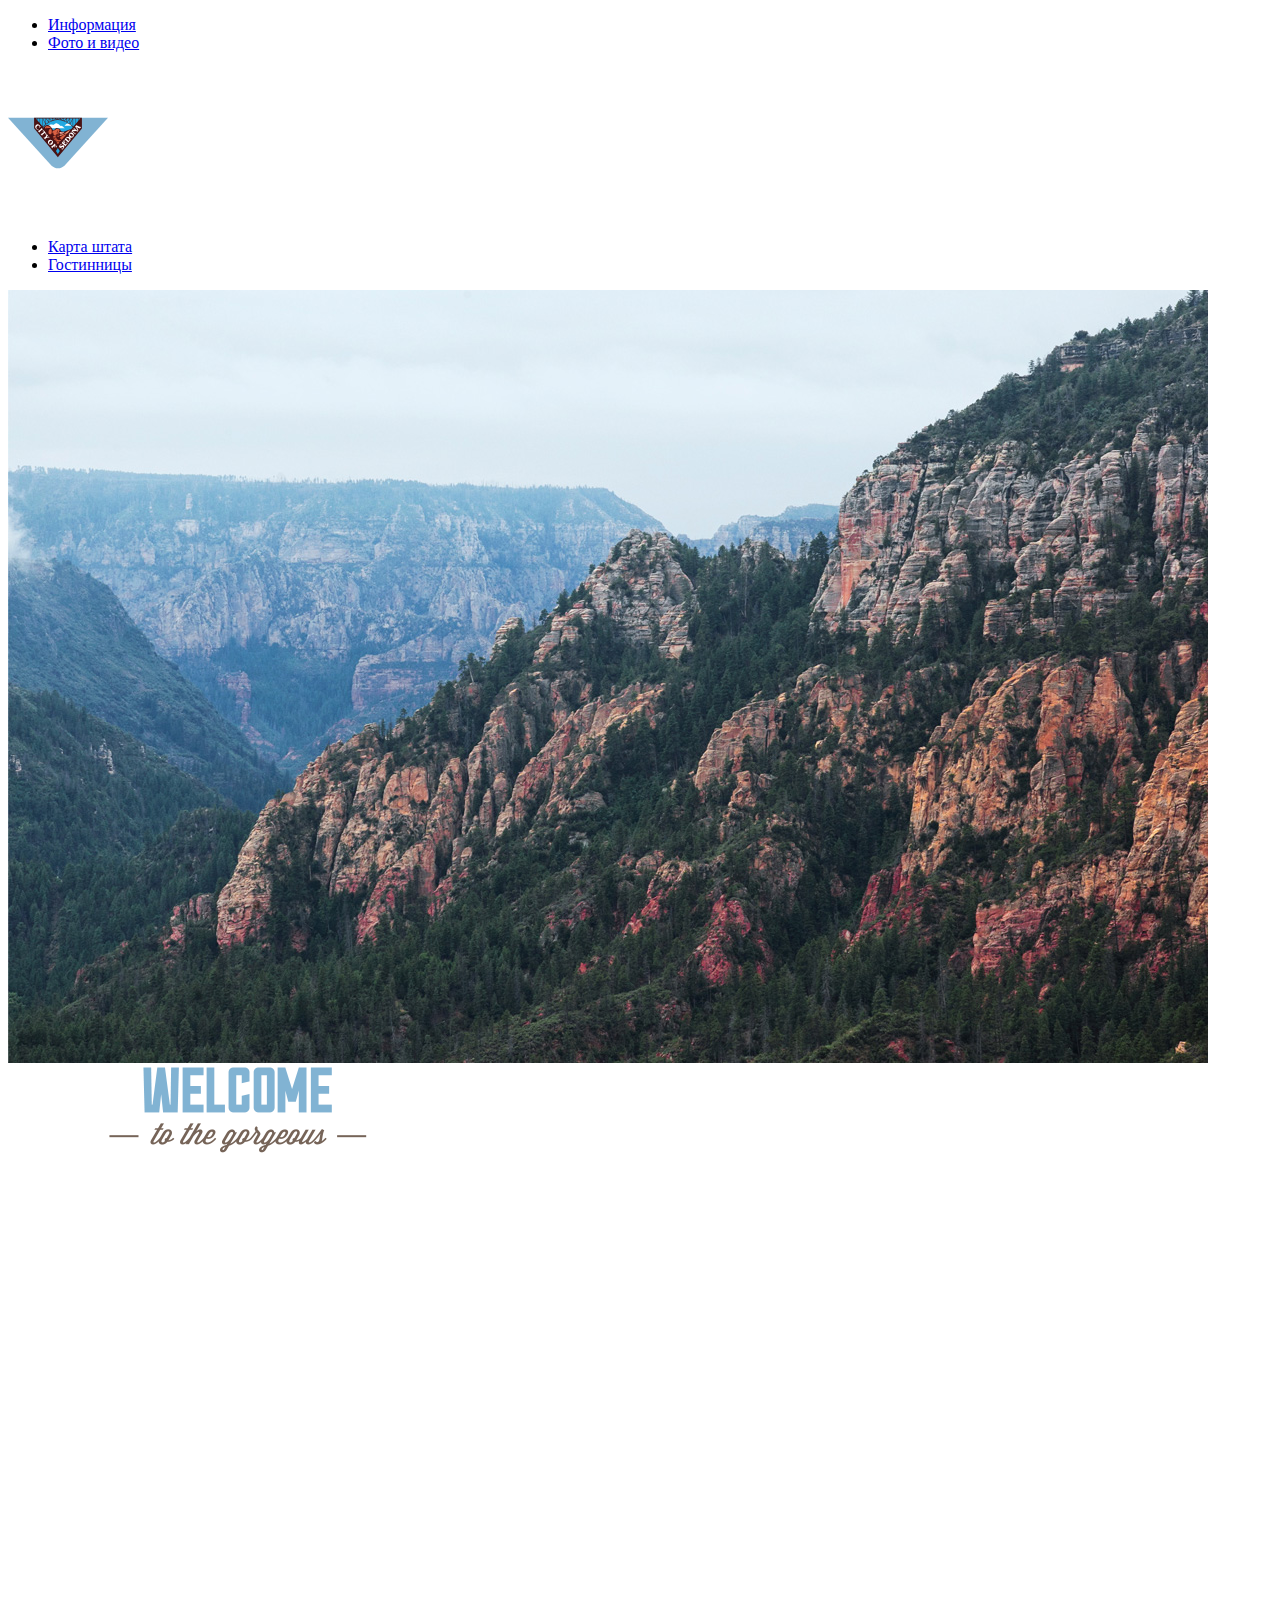
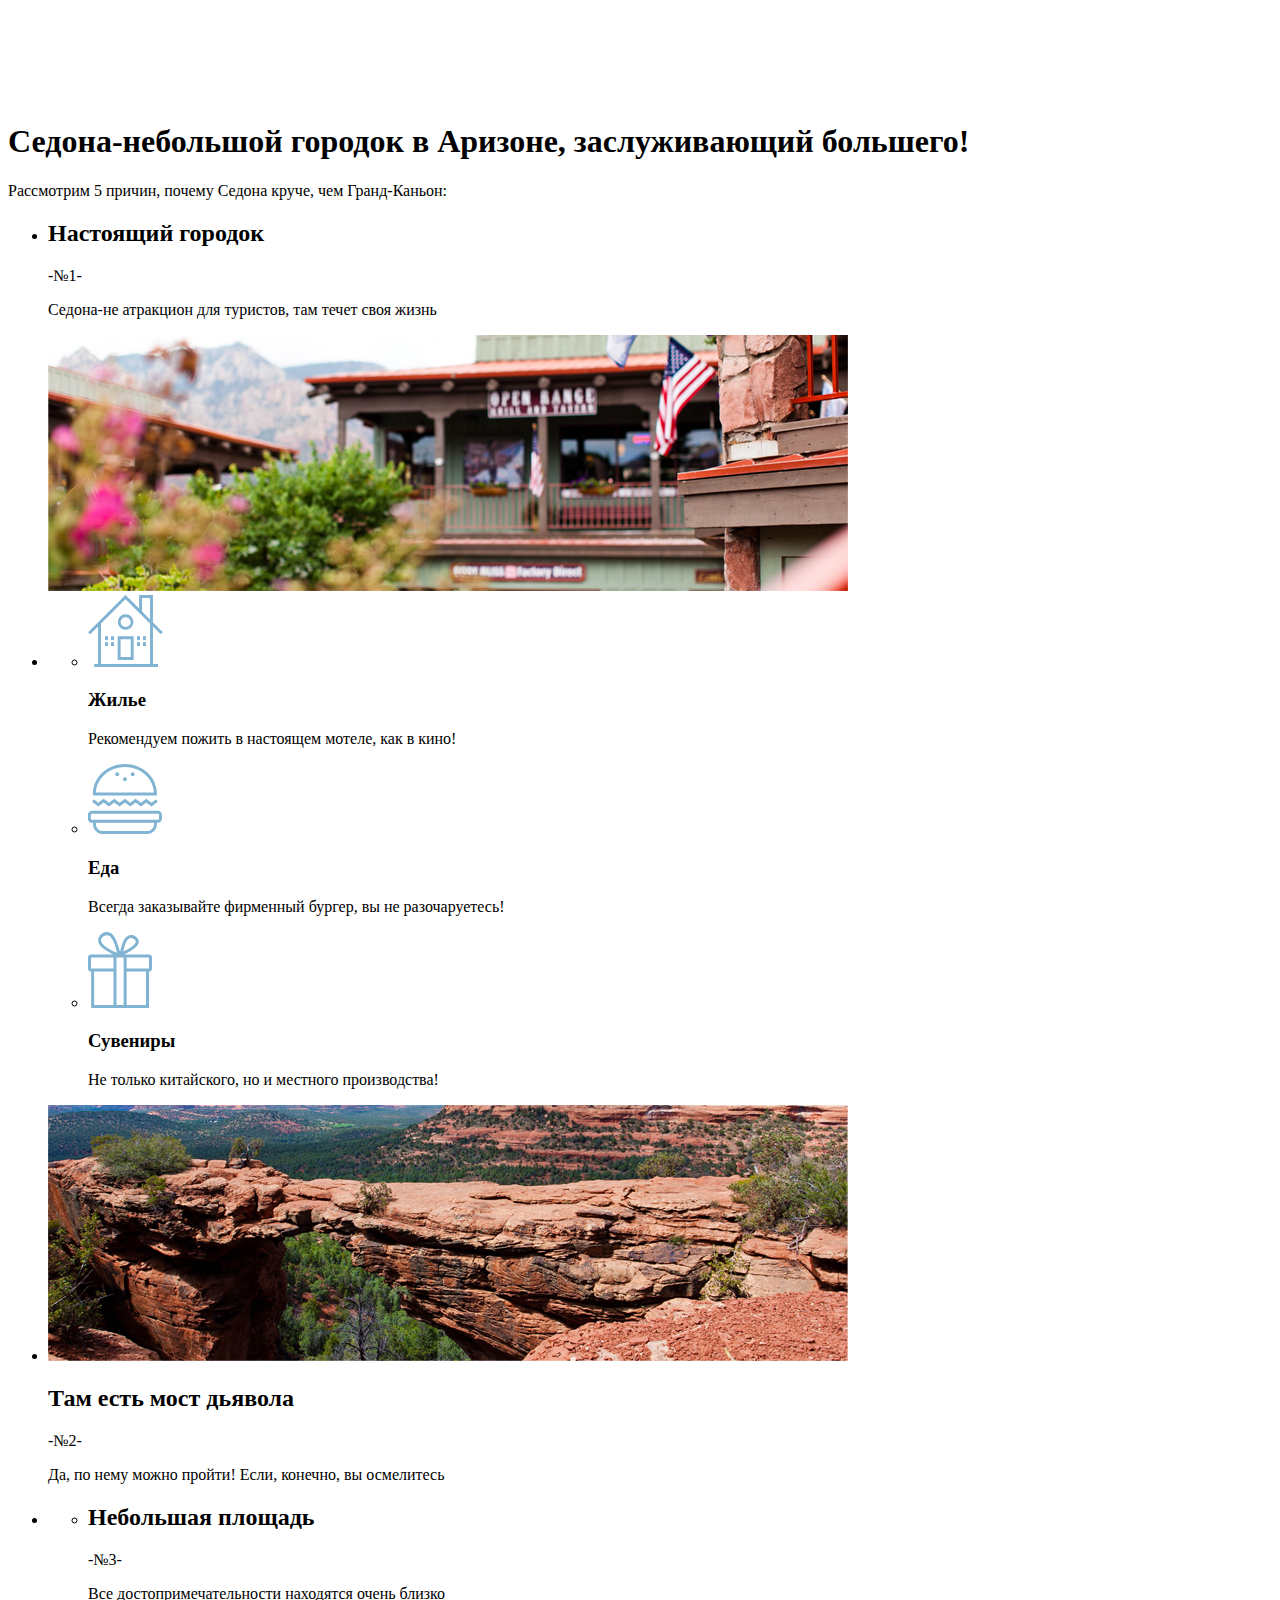
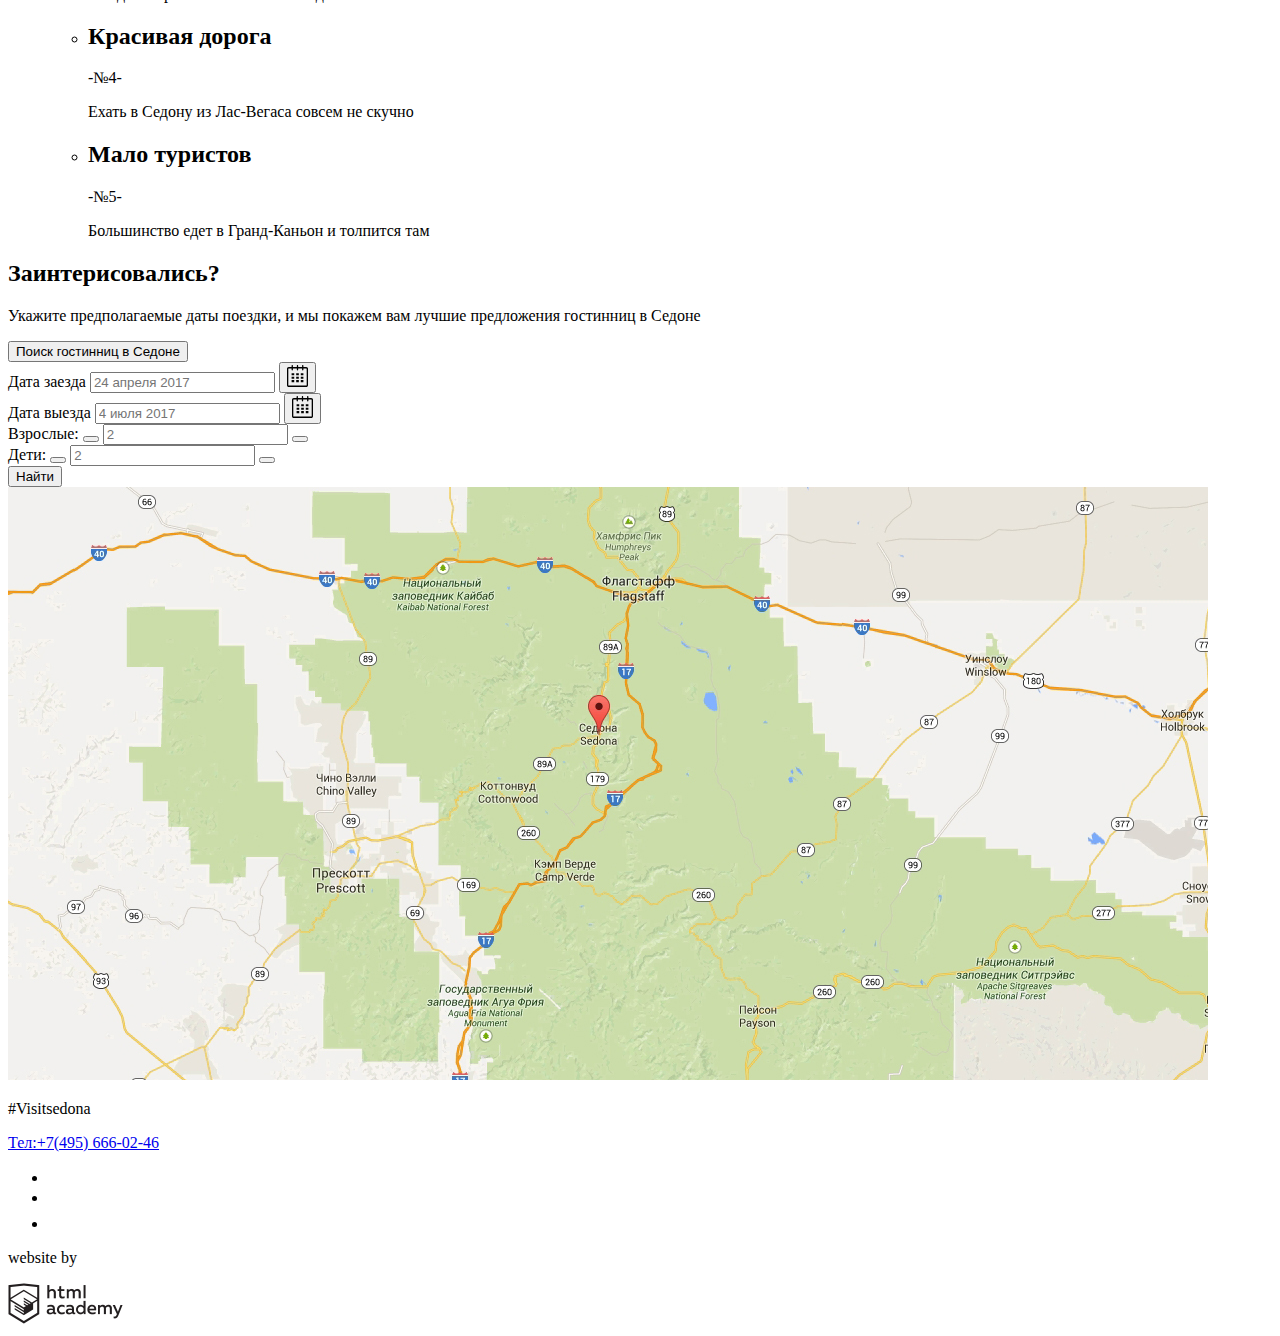
==== commit 8ac9aaf8: "Исправил ошибки после код-ревью" ====
--- a/Index.html
+++ b/Index.html
@@ -51,14 +51,16 @@
                      <div class="reason_icon_housing">
                         <img src="src/img/icons/icon-housing.svg" alt="housing">
                      </div>
-                     <h3>Жилье</h3>
-                     <p class="description">Рекомендуем пожить в настоящем мотеле, как в кино!</p>
+                     <div class="reason_row_housing">
+                        <h3>Жилье</h3>
+                        <p class="description">Рекомендуем пожить в настоящем мотеле, как в кино!</p>
+                     </div>
                   </li>
                   <li class="meal">
                      <div class="reason_icon_meal">
                         <img src="src/img/icons/icon-meal.svg" alt="meal">
                      </div>
-                     <div class="meal_info">
+                     <div class="reason_row_meal">
                         <h3>Еда</h3>
                         <p class="description">Всегда заказывайте фирменный бургер, вы не разочаруетесь!</p>
                      </div>
@@ -78,32 +80,28 @@
                <div class="reason_icon_devil's_bridge">
                   <img src="src/img/devil's_bridge.jpg" alt="devil's_bridge">
                </div>
-               <h2>Там есть мост дьявола</h2>
-               <span>-№2-</span>
-               <p class="description">Да, по нему можно пройти! Если, конечно, вы осмелитесь</p>
+               <div class="reason_row_devil's_bridge">
+                  <h2>Там есть мост дьявола</h2>
+                  <span>-№2-</span>
+                  <p>Да, по нему можно пройти! Если, конечно, вы осмелитесь</p>
+               </div>
             </li>
             <li class="reason-row">
                <ul>
-                  <li>
-                     <div class="reason_info">
-                        <h2>Небольшая площадь</h2>
-                        <span>-№3-</span>
-                        <p>Все достопримечательности находятся очень близко</p>
-                     </div>
-                  </li>
-                  <li>
-                     <div class="reason_info">
-                        <h2>Красивая дорога</h2>
-                        <span>-№4-</span>
-                        <p> Ехать в Седону из Лас-Вегаса совсем не скучно</p>
-                     </div>
-                  </li>
-                  <li>
-                     <div class="reason_info">
-                        <h2>Мало туристов</h2>
-                        <span>-№5-</span>
-                        <p>Большинство едет в Гранд-Каньон и толпится там</p>
-                     </div>
+                  <li class="reason_row_info">
+                     <h2>Небольшая площадь</h2>
+                     <span>-№3-</span>
+                     <p>Все достопримечательности находятся очень близко</p>
+                  </li>
+                  <li class="reason_info">
+                     <h2>Красивая дорога</h2>
+                     <span>-№4-</span>
+                     <p> Ехать в Седону из Лас-Вегаса совсем не скучно</p>
+                  </li>
+                  <li class="reason_info">
+                     <h2>Мало туристов</h2>
+                     <span>-№5-</span>
+                     <p>Большинство едет в Гранд-Каньон и толпится там</p>
                   </li>
                </ul>
             </li>
@@ -117,18 +115,16 @@
                и мы покажем вам лучшие предложения гостинниц в Седоне</p>
          </div>
          <!--Всё, что относится к кнопке открытия формы-->
-         <div class="button">
-            <button type="button">Поиск гостинниц в Седоне</button>
-         </div>
+         <button type="button">Поиск гостинниц в Седоне</button>
          <!--Форма, выпающая при нажатии кнопки-->
          <div class="form_popup">
             <form class="user" method="post" action="https://echo.htmlacademy.ru">
-               <ul>
-                  <li>
-                     <label>
-                        Дата заезда
-                        <input type="text" name="arrival date" placeholder="24 апреля 2017">
-                     </label>
+               <div class="check-in">
+                  <label>
+                     Дата заезда
+                     <input type="text" name="arrival date" placeholder="24 апреля 2017">
+                  </label>
+                  <button class="calendar">
                      <svg class="calendar-icon" xmlns="http://www.w3.org/2000/svg" width="21" height="22"
                         viewBox="0 0 21 22">
                         <path
@@ -136,12 +132,14 @@
                         <path
                            d="M4.594 8.225h2.625v2.066H4.594zM4.594 11.668h2.625v2.067H4.594zM4.594 15.112h2.625v2.066H4.594zM9.188 15.112h2.625v2.066H9.188zM9.188 11.668h2.625v2.067H9.188zM9.188 8.225h2.625v2.066H9.188zM13.781 15.112h2.625v2.066h-2.625zM13.781 11.668h2.625v2.067h-2.625zM13.781 8.225h2.625v2.066h-2.625z" />
                      </svg>
-                  </li>
-                  <li>
-                     <label>
-                        Дата выезда
-                        <input type="text" name="departure date" placeholder="4 июля 2017">
-                     </label>
+                  </button>
+               </div>
+               <div class="exit">
+                  <label>
+                     Дата выезда
+                     <input type="text" name="departure date" placeholder="4 июля 2017">
+                  </label>
+                  <button class="calendar">
                      <svg class="calendar-icon" xmlns="http://www.w3.org/2000/svg" width="21" height="22"
                         viewBox="0 0 21 22">
                         <path
@@ -149,23 +147,21 @@
                         <path
                            d="M4.594 8.225h2.625v2.066H4.594zM4.594 11.668h2.625v2.067H4.594zM4.594 15.112h2.625v2.066H4.594zM9.188 15.112h2.625v2.066H9.188zM9.188 11.668h2.625v2.067H9.188zM9.188 8.225h2.625v2.066H9.188zM13.781 15.112h2.625v2.066h-2.625zM13.781 11.668h2.625v2.067h-2.625zM13.781 8.225h2.625v2.066h-2.625z" />
                      </svg>
-                  </li>
-               </ul>
-               <ul>
-                  <li>
-                     <label for="quantity_adults">Взрослые:</label>
-                     <button type="button" class="minus"> </button>
-                     <input class="adults" type="text" placeholder="2" id="quantity_adults">
-                     <button type="button" class="plus"></button>
-                  </li>
-                  <li>
-                     <label for="quantity_children">Дети:</label>
-                     <button type="button" class="minus"> </button>
-                     <input class="children" type="text" placeholder="2" id="quantity_children">
-                     <button type="button" class="plus"></button>
-                  </li>
-               </ul>
-               <button type="button">Найти</button>
+                  </button>
+               </div>
+               <div class="adults">
+                  <label for="quantity_adults">Взрослые:</label>
+                  <button type="button" class="minus"> </button>
+                  <input class="adults" type="text" placeholder="2" id="quantity_adults">
+                  <button type="button" class="plus"></button>
+               </div>
+               <div class="children">
+                  <label for="quantity_children">Дети:</label>
+                  <button type="button" class="minus"> </button>
+                  <input class="children" type="text" placeholder="2" id="quantity_children">
+                  <button type="button" class="plus"></button>
+               </div>
+               <button type="submit">Найти</button>
             </form>
          </div>
          <div class="map">
@@ -176,15 +172,13 @@
    <footer>
       <div class="contacts">
          <p>#Visitsedona</p>
-         <p>Тел:+7(495) 666-02-46</p>
+         <a href="tel:+74956660246">Тел:+7(495) 666-02-46</a>
       </div>
-      <div class="social_network">
-         <ul>
+         <ul class="social_network">
             <li><a href="https://twitter.com"> <img src="src/img/icons/twitter.svg" alt="twitter"></a></li>
             <li><a href="https://www.youtube.com"><img src="src/img/icons/youtube.svg" alt="youtube"></a></li>
             <li><a href="https://www.facebook.com"><img src="src/img/icons/fb-icon.svg" alt="instagram"></a></li>
          </ul>
-      </div>
       <div class="html_academy">
          <p>website by</p>
          <a href="https://htmlacademy.ru/intensive/htmlcss">
